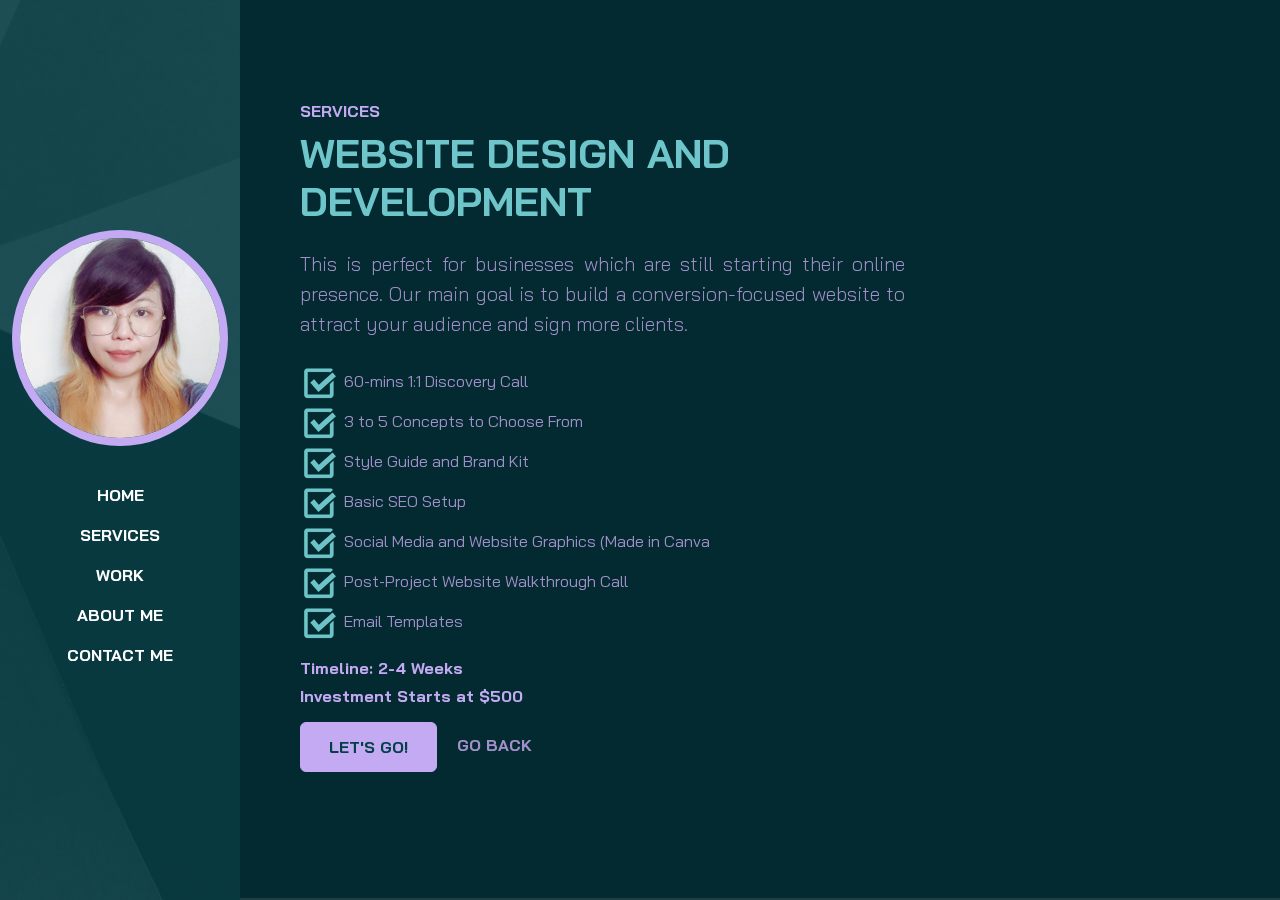
==== branding.html @ 6707ba59 "Branding and Web Design section" ====
<!DOCTYPE html>
<html lang="en">
<head>
    <meta charset="UTF-8">
    <meta http-equiv="X-UA-Compatible" content="IE=edge">
    <meta name="viewport" content="width=device-width, initial-scale=1.0">
    <title>Lianne - Full Stack Web Developer</title>
    <link rel="stylesheet" href="assets/css/bootstrap.min.css">
    <link rel="stylesheet" href="assets/css/aos.css">
    <link rel="stylesheet" href="assets/css/line-awesome.min.css">
    <link rel="stylesheet" href="assets/css/style.css">
</head>
<body data-bs-spy="scroll" data-bs-target=".navbar">
    
    <!-- NAVBAR -->
    <nav class="navbar navbar-expand-lg navbar-dark fixed-top">
        <div class="container flex-lg-column">
          <a class="navbar-brand mx-lg-auto mb-lg-4" href="#">
            <img src="assets/images/logo.png" alt="Official logo" Width="250px" height="150px" class="d-block d-lg-none">
            <img src="assets/images/lianne.png" class="d-none d-lg-block rounded-circle" alt="Lianne">
          </a>
          <button class="navbar-toggler" type="button" data-bs-toggle="collapse" data-bs-target="#navbarNav" aria-controls="navbarNav" aria-expanded="false" aria-label="Toggle navigation">
            <span class="navbar-toggler-icon"></span>
          </button>
          <div class="collapse navbar-collapse" id="navbarNav">
            <ul class="navbar-nav ms-auto flex-lg-column text-lg-center">
              <li class="nav-item">
                <a class="nav-link" href="index.html #home">Home</a>
                </li>
              <li class="nav-item">
                <a class="nav-link" href="index.html #services">Services</a>
                  </li>
              <li class="nav-item">
                <a class="nav-link" href="index.html #work">Work</a>
                    </li>
              <li class="nav-item">
                <a class="nav-link" href="index.html #about-me">About Me</a>
                    </li>
              <li class="nav-item">
                <a class="nav-link" href="index.html #contact-me">Contact Me</a>
                      </li>
            </ul>
          </div>
        </div>
      </nav>
    <!-- //NAVBAR -->

    <!-- CONTENT WRAPPER -->
    <div id="content-wrapper">

    <!-- BRANDING -->
    <section class="full-height px-lg-5">
        <div class="container">
          <div class="row pb-4" data-aos="fade-up">
            <div class="col-lg-8">
              <h6 class="text-brand">SERVICES</h6>
              <h1 class="mb-4">WEBSITE DESIGN AND DEVELOPMENT</h1>
              <p class="lead mt-2 mb-4 what-i-do" data-aos="fade-up" data-aos-delay="300">This is perfect for businesses which are still starting their online presence. Our main goal is to build a conversion-focused website to attract your audience and sign more clients.</p>
              <div data-aos="fade-up" data-aos-delay="600">
                  
                <div class="mb-3" data-aos="fade-up " data-aos-delay="600">
    
                <img src="assets/images/ul-icon.png" class="ul-icon">
                <span>60-mins 1:1 Discovery Call</span><br>
                <img src="assets/images/ul-icon.png" class="ul-icon">
                <span>3 to 5 Concepts to Choose From</span><br>
                <img src="assets/images/ul-icon.png" class="ul-icon">
                <span>Style Guide and Brand Kit</span><br>
                <img src="assets/images/ul-icon.png" class="ul-icon">
                <span>Basic SEO Setup</span><br>
                <img src="assets/images/ul-icon.png" class="ul-icon">
                <span>Social Media and Website Graphics (Made in Canva</span><br>
                <img src="assets/images/ul-icon.png" class="ul-icon">
                <span>Post-Project Website Walkthrough Call</span><br>
                <img src="assets/images/ul-icon.png" class="ul-icon">
                <span>Email Templates</span><br>
              </div>
    
              <div class="mb-3"><h6 class="text-brand">Timeline: 2-4 Weeks</h6>
                <h6 class="text-brand">Investment Starts at $500</h6>
                </div>
              
                <div data-aos="fade-up" data-aos-delay="600">
                  <a href="index.html #contact-me" class="btn btn-brand me-3">LET'S GO!</a>
                <a href="index.html #services" class="link-custom">GO BACK</a>
                  
    
                </div>
    
    
    
            </div>
            </div>
          </div>
        </div>
      </section>
        <!-- //BRANDING -->

    <!-- //CONTENT WRAPPER -->

    <script src="assets/js/bootstrap.bundle.min.js"></script>
    <script src="assets/js/aos.js"></script>
    <script src="assets/js/main.js"></script>
</body>
</html>
---- assets/css/line-awesome.min.css ----
.la,.lab,.lad,.lal,.lar,.las{-moz-osx-font-smoothing:grayscale;-webkit-font-smoothing:antialiased;display:inline-block;font-style:normal;font-variant:normal;text-rendering:auto;line-height:1}.la-lg{font-size:1.33333em;line-height:.75em;vertical-align:-.0667em}.la-xs{font-size:.75em}.la-sm{font-size:.875em}.la-1x{font-size:1em}.la-2x{font-size:2em}.la-3x{font-size:3em}.la-4x{font-size:4em}.la-5x{font-size:5em}.la-6x{font-size:6em}.la-7x{font-size:7em}.la-8x{font-size:8em}.la-9x{font-size:9em}.la-10x{font-size:10em}.la-fw{text-align:center;width:1.25em}.la-ul{list-style-type:none;margin-left:2.5em;padding-left:0}.la-ul>li{position:relative}.la-li{left:-2em;position:absolute;text-align:center;width:2em;line-height:inherit}.la-border{border:solid .08em #eee;border-radius:.1em;padding:.2em .25em .15em}.la-pull-left{float:left}.la-pull-right{float:right}.la.la-pull-left,.lab.la-pull-left,.lal.la-pull-left,.lar.la-pull-left,.las.la-pull-left{margin-right:.3em}.la.la-pull-right,.lab.la-pull-right,.lal.la-pull-right,.lar.la-pull-right,.las.la-pull-right{margin-left:.3em}.la-spin{-webkit-animation:la-spin 2s infinite linear;animation:la-spin 2s infinite linear}.la-pulse{-webkit-animation:la-spin 1s infinite steps(8);animation:la-spin 1s infinite steps(8)}@-webkit-keyframes la-spin{0%{-webkit-transform:rotate(0);transform:rotate(0)}100%{-webkit-transform:rotate(360deg);transform:rotate(360deg)}}@keyframes la-spin{0%{-webkit-transform:rotate(0);transform:rotate(0)}100%{-webkit-transform:rotate(360deg);transform:rotate(360deg)}}.la-rotate-90{-webkit-transform:rotate(90deg);transform:rotate(90deg)}.la-rotate-180{-webkit-transform:rotate(180deg);transform:rotate(180deg)}.la-rotate-270{-webkit-transform:rotate(270deg);transform:rotate(270deg)}.la-flip-horizontal{-webkit-transform:scale(-1,1);transform:scale(-1,1)}.la-flip-vertical{-webkit-transform:scale(1,-1);transform:scale(1,-1)}.la-flip-both,.la-flip-horizontal.la-flip-vertical{-webkit-transform:scale(-1,-1);transform:scale(-1,-1)}:root .la-flip-both,:root .la-flip-horizontal,:root .la-flip-vertical,:root .la-rotate-180,:root .la-rotate-270,:root .la-rotate-90{-webkit-filter:none;filter:none}.la-stack{display:inline-block;height:2em;line-height:2em;position:relative;vertical-align:middle;width:2.5em}.la-stack-1x,.la-stack-2x{left:0;position:absolute;text-align:center;width:100%}.la-stack-1x{line-height:inherit}.la-stack-2x{font-size:2em}.la-inverse{color:#fff}.la-500px:before{content:"\f26e"}.la-accessible-icon:before{content:"\f368"}.la-accusoft:before{content:"\f369"}.la-acquisitions-incorporated:before{content:"\f6af"}.la-ad:before{content:"\f641"}.la-address-book:before{content:"\f2b9"}.la-address-card:before{content:"\f2bb"}.la-adjust:before{content:"\f042"}.la-adn:before{content:"\f170"}.la-adobe:before{content:"\f778"}.la-adversal:before{content:"\f36a"}.la-affiliatetheme:before{content:"\f36b"}.la-air-freshener:before{content:"\f5d0"}.la-airbnb:before{content:"\f834"}.la-algolia:before{content:"\f36c"}.la-align-center:before{content:"\f037"}.la-align-justify:before{content:"\f039"}.la-align-left:before{content:"\f036"}.la-align-right:before{content:"\f038"}.la-alipay:before{content:"\f642"}.la-allergies:before{content:"\f461"}.la-amazon:before{content:"\f270"}.la-amazon-pay:before{content:"\f42c"}.la-ambulance:before{content:"\f0f9"}.la-american-sign-language-interpreting:before{content:"\f2a3"}.la-amilia:before{content:"\f36d"}.la-anchor:before{content:"\f13d"}.la-android:before{content:"\f17b"}.la-angellist:before{content:"\f209"}.la-angle-double-down:before{content:"\f103"}.la-angle-double-left:before{content:"\f100"}.la-angle-double-right:before{content:"\f101"}.la-angle-double-up:before{content:"\f102"}.la-angle-down:before{content:"\f107"}.la-angle-left:before{content:"\f104"}.la-angle-right:before{content:"\f105"}.la-angle-up:before{content:"\f106"}.la-angry:before{content:"\f556"}.la-angrycreative:before{content:"\f36e"}.la-angular:before{content:"\f420"}.la-ankh:before{content:"\f644"}.la-app-store:before{content:"\f36f"}.la-app-store-ios:before{content:"\f370"}.la-apper:before{content:"\f371"}.la-apple:before{content:"\f179"}.la-apple-alt:before{content:"\f5d1"}.la-apple-pay:before{content:"\f415"}.la-archive:before{content:"\f187"}.la-archway:before{content:"\f557"}.la-arrow-alt-circle-down:before{content:"\f358"}.la-arrow-alt-circle-left:before{content:"\f359"}.la-arrow-alt-circle-right:before{content:"\f35a"}.la-arrow-alt-circle-up:before{content:"\f35b"}.la-arrow-circle-down:before{content:"\f0ab"}.la-arrow-circle-left:before{content:"\f0a8"}.la-arrow-circle-right:before{content:"\f0a9"}.la-arrow-circle-up:before{content:"\f0aa"}.la-arrow-down:before{content:"\f063"}.la-arrow-left:before{content:"\f060"}.la-arrow-right:before{content:"\f061"}.la-arrow-up:before{content:"\f062"}.la-arrows-alt:before{content:"\f0b2"}.la-arrows-alt-h:before{content:"\f337"}.la-arrows-alt-v:before{content:"\f338"}.la-artstation:before{content:"\f77a"}.la-assistive-listening-systems:before{content:"\f2a2"}.la-asterisk:before{content:"\f069"}.la-asymmetrik:before{content:"\f372"}.la-at:before{content:"\f1fa"}.la-atlas:before{content:"\f558"}.la-atlassian:before{content:"\f77b"}.la-atom:before{content:"\f5d2"}.la-audible:before{content:"\f373"}.la-audio-description:before{content:"\f29e"}.la-autoprefixer:before{content:"\f41c"}.la-avianex:before{content:"\f374"}.la-aviato:before{content:"\f421"}.la-award:before{content:"\f559"}.la-aws:before{content:"\f375"}.la-baby:before{content:"\f77c"}.la-baby-carriage:before{content:"\f77d"}.la-backspace:before{content:"\f55a"}.la-backward:before{content:"\f04a"}.la-bacon:before{content:"\f7e5"}.la-balance-scale:before{content:"\f24e"}.la-balance-scale-left:before{content:"\f515"}.la-balance-scale-right:before{content:"\f516"}.la-ban:before{content:"\f05e"}.la-band-aid:before{content:"\f462"}.la-bandcamp:before{content:"\f2d5"}.la-barcode:before{content:"\f02a"}.la-bars:before{content:"\f0c9"}.la-baseball-ball:before{content:"\f433"}.la-basketball-ball:before{content:"\f434"}.la-bath:before{content:"\f2cd"}.la-battery-empty:before{content:"\f244"}.la-battery-full:before{content:"\f240"}.la-battery-half:before{content:"\f242"}.la-battery-quarter:before{content:"\f243"}.la-battery-three-quarters:before{content:"\f241"}.la-battle-net:before{content:"\f835"}.la-bed:before{content:"\f236"}.la-beer:before{content:"\f0fc"}.la-behance:before{content:"\f1b4"}.la-behance-square:before{content:"\f1b5"}.la-bell:before{content:"\f0f3"}.la-bell-slash:before{content:"\f1f6"}.la-bezier-curve:before{content:"\f55b"}.la-bible:before{content:"\f647"}.la-bicycle:before{content:"\f206"}.la-biking:before{content:"\f84a"}.la-bimobject:before{content:"\f378"}.la-binoculars:before{content:"\f1e5"}.la-biohazard:before{content:"\f780"}.la-birthday-cake:before{content:"\f1fd"}.la-bitbucket:before{content:"\f171"}.la-bitcoin:before{content:"\f379"}.la-bity:before{content:"\f37a"}.la-black-tie:before{content:"\f27e"}.la-blackberry:before{content:"\f37b"}.la-blender:before{content:"\f517"}.la-blender-phone:before{content:"\f6b6"}.la-blind:before{content:"\f29d"}.la-blog:before{content:"\f781"}.la-blogger:before{content:"\f37c"}.la-blogger-b:before{content:"\f37d"}.la-bluetooth:before{content:"\f293"}.la-bluetooth-b:before{content:"\f294"}.la-bold:before{content:"\f032"}.la-bolt:before{content:"\f0e7"}.la-bomb:before{content:"\f1e2"}.la-bone:before{content:"\f5d7"}.la-bong:before{content:"\f55c"}.la-book:before{content:"\f02d"}.la-book-dead:before{content:"\f6b7"}.la-book-medical:before{content:"\f7e6"}.la-book-open:before{content:"\f518"}.la-book-reader:before{content:"\f5da"}.la-bookmark:before{content:"\f02e"}.la-bootstrap:before{content:"\f836"}.la-border-all:before{content:"\f84c"}.la-border-none:before{content:"\f850"}.la-border-style:before{content:"\f853"}.la-bowling-ball:before{content:"\f436"}.la-box:before{content:"\f466"}.la-box-open:before{content:"\f49e"}.la-boxes:before{content:"\f468"}.la-braille:before{content:"\f2a1"}.la-brain:before{content:"\f5dc"}.la-bread-slice:before{content:"\f7ec"}.la-briefcase:before{content:"\f0b1"}.la-briefcase-medical:before{content:"\f469"}.la-broadcast-tower:before{content:"\f519"}.la-broom:before{content:"\f51a"}.la-brush:before{content:"\f55d"}.la-btc:before{content:"\f15a"}.la-buffer:before{content:"\f837"}.la-bug:before{content:"\f188"}.la-building:before{content:"\f1ad"}.la-bullhorn:before{content:"\f0a1"}.la-bullseye:before{content:"\f140"}.la-burn:before{content:"\f46a"}.la-buromobelexperte:before{content:"\f37f"}.la-bus:before{content:"\f207"}.la-bus-alt:before{content:"\f55e"}.la-business-time:before{content:"\f64a"}.la-buy-n-large:before{content:"\f8a6"}.la-buysellads:before{content:"\f20d"}.la-calculator:before{content:"\f1ec"}.la-calendar:before{content:"\f133"}.la-calendar-alt:before{content:"\f073"}.la-calendar-check:before{content:"\f274"}.la-calendar-day:before{content:"\f783"}.la-calendar-minus:before{content:"\f272"}.la-calendar-plus:before{content:"\f271"}.la-calendar-times:before{content:"\f273"}.la-calendar-week:before{content:"\f784"}.la-camera:before{content:"\f030"}.la-camera-retro:before{content:"\f083"}.la-campground:before{content:"\f6bb"}.la-canadian-maple-leaf:before{content:"\f785"}.la-candy-cane:before{content:"\f786"}.la-cannabis:before{content:"\f55f"}.la-capsules:before{content:"\f46b"}.la-car:before{content:"\f1b9"}.la-car-alt:before{content:"\f5de"}.la-car-battery:before{content:"\f5df"}.la-car-crash:before{content:"\f5e1"}.la-car-side:before{content:"\f5e4"}.la-caret-down:before{content:"\f0d7"}.la-caret-left:before{content:"\f0d9"}.la-caret-right:before{content:"\f0da"}.la-caret-square-down:before{content:"\f150"}.la-caret-square-left:before{content:"\f191"}.la-caret-square-right:before{content:"\f152"}.la-caret-square-up:before{content:"\f151"}.la-caret-up:before{content:"\f0d8"}.la-carrot:before{content:"\f787"}.la-cart-arrow-down:before{content:"\f218"}.la-cart-plus:before{content:"\f217"}.la-cash-register:before{content:"\f788"}.la-cat:before{content:"\f6be"}.la-cc-amazon-pay:before{content:"\f42d"}.la-cc-amex:before{content:"\f1f3"}.la-cc-apple-pay:before{content:"\f416"}.la-cc-diners-club:before{content:"\f24c"}.la-cc-discover:before{content:"\f1f2"}.la-cc-jcb:before{content:"\f24b"}.la-cc-mastercard:before{content:"\f1f1"}.la-cc-paypal:before{content:"\f1f4"}.la-cc-stripe:before{content:"\f1f5"}.la-cc-visa:before{content:"\f1f0"}.la-centercode:before{content:"\f380"}.la-centos:before{content:"\f789"}.la-certificate:before{content:"\f0a3"}.la-chair:before{content:"\f6c0"}.la-chalkboard:before{content:"\f51b"}.la-chalkboard-teacher:before{content:"\f51c"}.la-charging-station:before{content:"\f5e7"}.la-chart-area:before{content:"\f1fe"}.la-chart-bar:before{content:"\f080"}.la-chart-line:before{content:"\f201"}.la-chart-pie:before{content:"\f200"}.la-check:before{content:"\f00c"}.la-check-circle:before{content:"\f058"}.la-check-double:before{content:"\f560"}.la-check-square:before{content:"\f14a"}.la-cheese:before{content:"\f7ef"}.la-chess:before{content:"\f439"}.la-chess-bishop:before{content:"\f43a"}.la-chess-board:before{content:"\f43c"}.la-chess-king:before{content:"\f43f"}.la-chess-knight:before{content:"\f441"}.la-chess-pawn:before{content:"\f443"}.la-chess-queen:before{content:"\f445"}.la-chess-rook:before{content:"\f447"}.la-chevron-circle-down:before{content:"\f13a"}.la-chevron-circle-left:before{content:"\f137"}.la-chevron-circle-right:before{content:"\f138"}.la-chevron-circle-up:before{content:"\f139"}.la-chevron-down:before{content:"\f078"}.la-chevron-left:before{content:"\f053"}.la-chevron-right:before{content:"\f054"}.la-chevron-up:before{content:"\f077"}.la-child:before{content:"\f1ae"}.la-chrome:before{content:"\f268"}.la-chromecast:before{content:"\f838"}.la-church:before{content:"\f51d"}.la-circle:before{content:"\f111"}.la-circle-notch:before{content:"\f1ce"}.la-city:before{content:"\f64f"}.la-clinic-medical:before{content:"\f7f2"}.la-clipboard:before{content:"\f328"}.la-clipboard-check:before{content:"\f46c"}.la-clipboard-list:before{content:"\f46d"}.la-clock:before{content:"\f017"}.la-clone:before{content:"\f24d"}.la-closed-captioning:before{content:"\f20a"}.la-cloud:before{content:"\f0c2"}.la-cloud-download-alt:before{content:"\f381"}.la-cloud-meatball:before{content:"\f73b"}.la-cloud-moon:before{content:"\f6c3"}.la-cloud-moon-rain:before{content:"\f73c"}.la-cloud-rain:before{content:"\f73d"}.la-cloud-showers-heavy:before{content:"\f740"}.la-cloud-sun:before{content:"\f6c4"}.la-cloud-sun-rain:before{content:"\f743"}.la-cloud-upload-alt:before{content:"\f382"}.la-cloudscale:before{content:"\f383"}.la-cloudsmith:before{content:"\f384"}.la-cloudversify:before{content:"\f385"}.la-cocktail:before{content:"\f561"}.la-code:before{content:"\f121"}.la-code-branch:before{content:"\f126"}.la-codepen:before{content:"\f1cb"}.la-codiepie:before{content:"\f284"}.la-coffee:before{content:"\f0f4"}.la-cog:before{content:"\f013"}.la-cogs:before{content:"\f085"}.la-coins:before{content:"\f51e"}.la-columns:before{content:"\f0db"}.la-comment:before{content:"\f075"}.la-comment-alt:before{content:"\f27a"}.la-comment-dollar:before{content:"\f651"}.la-comment-dots:before{content:"\f4ad"}.la-comment-medical:before{content:"\f7f5"}.la-comment-slash:before{content:"\f4b3"}.la-comments:before{content:"\f086"}.la-comments-dollar:before{content:"\f653"}.la-compact-disc:before{content:"\f51f"}.la-compass:before{content:"\f14e"}.la-compress:before{content:"\f066"}.la-compress-arrows-alt:before{content:"\f78c"}.la-concierge-bell:before{content:"\f562"}.la-confluence:before{content:"\f78d"}.la-connectdevelop:before{content:"\f20e"}.la-contao:before{content:"\f26d"}.la-cookie:before{content:"\f563"}.la-cookie-bite:before{content:"\f564"}.la-copy:before{content:"\f0c5"}.la-copyright:before{content:"\f1f9"}.la-cotton-bureau:before{content:"\f89e"}.la-couch:before{content:"\f4b8"}.la-cpanel:before{content:"\f388"}.la-creative-commons:before{content:"\f25e"}.la-creative-commons-by:before{content:"\f4e7"}.la-creative-commons-nc:before{content:"\f4e8"}.la-creative-commons-nc-eu:before{content:"\f4e9"}.la-creative-commons-nc-jp:before{content:"\f4ea"}.la-creative-commons-nd:before{content:"\f4eb"}.la-creative-commons-pd:before{content:"\f4ec"}.la-creative-commons-pd-alt:before{content:"\f4ed"}.la-creative-commons-remix:before{content:"\f4ee"}.la-creative-commons-sa:before{content:"\f4ef"}.la-creative-commons-sampling:before{content:"\f4f0"}.la-creative-commons-sampling-plus:before{content:"\f4f1"}.la-creative-commons-share:before{content:"\f4f2"}.la-creative-commons-zero:before{content:"\f4f3"}.la-credit-card:before{content:"\f09d"}.la-critical-role:before{content:"\f6c9"}.la-crop:before{content:"\f125"}.la-crop-alt:before{content:"\f565"}.la-cross:before{content:"\f654"}.la-crosshairs:before{content:"\f05b"}.la-crow:before{content:"\f520"}.la-crown:before{content:"\f521"}.la-crutch:before{content:"\f7f7"}.la-css3:before{content:"\f13c"}.la-css3-alt:before{content:"\f38b"}.la-cube:before{content:"\f1b2"}.la-cubes:before{content:"\f1b3"}.la-cut:before{content:"\f0c4"}.la-cuttlefish:before{content:"\f38c"}.la-d-and-d:before{content:"\f38d"}.la-d-and-d-beyond:before{content:"\f6ca"}.la-dashcube:before{content:"\f210"}.la-database:before{content:"\f1c0"}.la-deaf:before{content:"\f2a4"}.la-delicious:before{content:"\f1a5"}.la-democrat:before{content:"\f747"}.la-deploydog:before{content:"\f38e"}.la-deskpro:before{content:"\f38f"}.la-desktop:before{content:"\f108"}.la-dev:before{content:"\f6cc"}.la-deviantart:before{content:"\f1bd"}.la-dharmachakra:before{content:"\f655"}.la-dhl:before{content:"\f790"}.la-diagnoses:before{content:"\f470"}.la-diaspora:before{content:"\f791"}.la-dice:before{content:"\f522"}.la-dice-d20:before{content:"\f6cf"}.la-dice-d6:before{content:"\f6d1"}.la-dice-five:before{content:"\f523"}.la-dice-four:before{content:"\f524"}.la-dice-one:before{content:"\f525"}.la-dice-six:before{content:"\f526"}.la-dice-three:before{content:"\f527"}.la-dice-two:before{content:"\f528"}.la-digg:before{content:"\f1a6"}.la-digital-ocean:before{content:"\f391"}.la-digital-tachograph:before{content:"\f566"}.la-directions:before{content:"\f5eb"}.la-discord:before{content:"\f392"}.la-discourse:before{content:"\f393"}.la-divide:before{content:"\f529"}.la-dizzy:before{content:"\f567"}.la-dna:before{content:"\f471"}.la-dochub:before{content:"\f394"}.la-docker:before{content:"\f395"}.la-dog:before{content:"\f6d3"}.la-dollar-sign:before{content:"\f155"}.la-dolly:before{content:"\f472"}.la-dolly-flatbed:before{content:"\f474"}.la-donate:before{content:"\f4b9"}.la-door-closed:before{content:"\f52a"}.la-door-open:before{content:"\f52b"}.la-dot-circle:before{content:"\f192"}.la-dove:before{content:"\f4ba"}.la-download:before{content:"\f019"}.la-draft2digital:before{content:"\f396"}.la-drafting-compass:before{content:"\f568"}.la-dragon:before{content:"\f6d5"}.la-draw-polygon:before{content:"\f5ee"}.la-dribbble:before{content:"\f17d"}.la-dribbble-square:before{content:"\f397"}.la-dropbox:before{content:"\f16b"}.la-drum:before{content:"\f569"}.la-drum-steelpan:before{content:"\f56a"}.la-drumstick-bite:before{content:"\f6d7"}.la-drupal:before{content:"\f1a9"}.la-dumbbell:before{content:"\f44b"}.la-dumpster:before{content:"\f793"}.la-dumpster-fire:before{content:"\f794"}.la-dungeon:before{content:"\f6d9"}.la-dyalog:before{content:"\f399"}.la-earlybirds:before{content:"\f39a"}.la-ebay:before{content:"\f4f4"}.la-edge:before{content:"\f282"}.la-edit:before{content:"\f044"}.la-egg:before{content:"\f7fb"}.la-eject:before{content:"\f052"}.la-elementor:before{content:"\f430"}.la-ellipsis-h:before{content:"\f141"}.la-ellipsis-v:before{content:"\f142"}.la-ello:before{content:"\f5f1"}.la-ember:before{content:"\f423"}.la-empire:before{content:"\f1d1"}.la-envelope:before{content:"\f0e0"}.la-envelope-open:before{content:"\f2b6"}.la-envelope-open-text:before{content:"\f658"}.la-envelope-square:before{content:"\f199"}.la-envira:before{content:"\f299"}.la-equals:before{content:"\f52c"}.la-eraser:before{content:"\f12d"}.la-erlang:before{content:"\f39d"}.la-ethereum:before{content:"\f42e"}.la-ethernet:before{content:"\f796"}.la-etsy:before{content:"\f2d7"}.la-euro-sign:before{content:"\f153"}.la-evernote:before{content:"\f839"}.la-exchange-alt:before{content:"\f362"}.la-exclamation:before{content:"\f12a"}.la-exclamation-circle:before{content:"\f06a"}.la-exclamation-triangle:before{content:"\f071"}.la-expand:before{content:"\f065"}.la-expand-arrows-alt:before{content:"\f31e"}.la-expeditedssl:before{content:"\f23e"}.la-external-link-alt:before{content:"\f35d"}.la-external-link-square-alt:before{content:"\f360"}.la-eye:before{content:"\f06e"}.la-eye-dropper:before{content:"\f1fb"}.la-eye-slash:before{content:"\f070"}.la-facebook:before{content:"\f09a"}.la-facebook-f:before{content:"\f39e"}.la-facebook-messenger:before{content:"\f39f"}.la-facebook-square:before{content:"\f082"}.la-fan:before{content:"\f863"}.la-fantasy-flight-games:before{content:"\f6dc"}.la-fast-backward:before{content:"\f049"}.la-fast-forward:before{content:"\f050"}.la-fax:before{content:"\f1ac"}.la-feather:before{content:"\f52d"}.la-feather-alt:before{content:"\f56b"}.la-fedex:before{content:"\f797"}.la-fedora:before{content:"\f798"}.la-female:before{content:"\f182"}.la-fighter-jet:before{content:"\f0fb"}.la-figma:before{content:"\f799"}.la-file:before{content:"\f15b"}.la-file-alt:before{content:"\f15c"}.la-file-archive:before{content:"\f1c6"}.la-file-audio:before{content:"\f1c7"}.la-file-code:before{content:"\f1c9"}.la-file-contract:before{content:"\f56c"}.la-file-csv:before{content:"\f6dd"}.la-file-download:before{content:"\f56d"}.la-file-excel:before{content:"\f1c3"}.la-file-export:before{content:"\f56e"}.la-file-image:before{content:"\f1c5"}.la-file-import:before{content:"\f56f"}.la-file-invoice:before{content:"\f570"}.la-file-invoice-dollar:before{content:"\f571"}.la-file-medical:before{content:"\f477"}.la-file-medical-alt:before{content:"\f478"}.la-file-pdf:before{content:"\f1c1"}.la-file-powerpoint:before{content:"\f1c4"}.la-file-prescription:before{content:"\f572"}.la-file-signature:before{content:"\f573"}.la-file-upload:before{content:"\f574"}.la-file-video:before{content:"\f1c8"}.la-file-word:before{content:"\f1c2"}.la-fill:before{content:"\f575"}.la-fill-drip:before{content:"\f576"}.la-film:before{content:"\f008"}.la-filter:before{content:"\f0b0"}.la-fingerprint:before{content:"\f577"}.la-fire:before{content:"\f06d"}.la-fire-alt:before{content:"\f7e4"}.la-fire-extinguisher:before{content:"\f134"}.la-firefox:before{content:"\f269"}.la-first-aid:before{content:"\f479"}.la-first-order:before{content:"\f2b0"}.la-first-order-alt:before{content:"\f50a"}.la-firstdraft:before{content:"\f3a1"}.la-fish:before{content:"\f578"}.la-fist-raised:before{content:"\f6de"}.la-flag:before{content:"\f024"}.la-flag-checkered:before{content:"\f11e"}.la-flag-usa:before{content:"\f74d"}.la-flask:before{content:"\f0c3"}.la-flickr:before{content:"\f16e"}.la-flipboard:before{content:"\f44d"}.la-flushed:before{content:"\f579"}.la-fly:before{content:"\f417"}.la-folder:before{content:"\f07b"}.la-folder-minus:before{content:"\f65d"}.la-folder-open:before{content:"\f07c"}.la-folder-plus:before{content:"\f65e"}.la-font:before{content:"\f031"}.la-font-awesome:before{content:"\f2b4"}.la-font-awesome-alt:before{content:"\f35c"}.la-font-awesome-flag:before{content:"\f425"}.la-font-awesome-logo-full:before{content:"\f4e6"}.la-fonticons:before{content:"\f280"}.la-fonticons-fi:before{content:"\f3a2"}.la-football-ball:before{content:"\f44e"}.la-fort-awesome:before{content:"\f286"}.la-fort-awesome-alt:before{content:"\f3a3"}.la-forumbee:before{content:"\f211"}.la-forward:before{content:"\f04e"}.la-foursquare:before{content:"\f180"}.la-free-code-camp:before{content:"\f2c5"}.la-freebsd:before{content:"\f3a4"}.la-frog:before{content:"\f52e"}.la-frown:before{content:"\f119"}.la-frown-open:before{content:"\f57a"}.la-fulcrum:before{content:"\f50b"}.la-funnel-dollar:before{content:"\f662"}.la-futbol:before{content:"\f1e3"}.la-galactic-republic:before{content:"\f50c"}.la-galactic-senate:before{content:"\f50d"}.la-gamepad:before{content:"\f11b"}.la-gas-pump:before{content:"\f52f"}.la-gavel:before{content:"\f0e3"}.la-gem:before{content:"\f3a5"}.la-genderless:before{content:"\f22d"}.la-get-pocket:before{content:"\f265"}.la-gg:before{content:"\f260"}.la-gg-circle:before{content:"\f261"}.la-ghost:before{content:"\f6e2"}.la-gift:before{content:"\f06b"}.la-gifts:before{content:"\f79c"}.la-git:before{content:"\f1d3"}.la-git-alt:before{content:"\f841"}.la-git-square:before{content:"\f1d2"}.la-github:before{content:"\f09b"}.la-github-alt:before{content:"\f113"}.la-github-square:before{content:"\f092"}.la-gitkraken:before{content:"\f3a6"}.la-gitlab:before{content:"\f296"}.la-gitter:before{content:"\f426"}.la-glass-cheers:before{content:"\f79f"}.la-glass-martini:before{content:"\f000"}.la-glass-martini-alt:before{content:"\f57b"}.la-glass-whiskey:before{content:"\f7a0"}.la-glasses:before{content:"\f530"}.la-glide:before{content:"\f2a5"}.la-glide-g:before{content:"\f2a6"}.la-globe:before{content:"\f0ac"}.la-globe-africa:before{content:"\f57c"}.la-globe-americas:before{content:"\f57d"}.la-globe-asia:before{content:"\f57e"}.la-globe-europe:before{content:"\f7a2"}.la-gofore:before{content:"\f3a7"}.la-golf-ball:before{content:"\f450"}.la-goodreads:before{content:"\f3a8"}.la-goodreads-g:before{content:"\f3a9"}.la-google:before{content:"\f1a0"}.la-google-drive:before{content:"\f3aa"}.la-google-play:before{content:"\f3ab"}.la-google-plus:before{content:"\f2b3"}.la-google-plus-g:before{content:"\f0d5"}.la-google-plus-square:before{content:"\f0d4"}.la-google-wallet:before{content:"\f1ee"}.la-gopuram:before{content:"\f664"}.la-graduation-cap:before{content:"\f19d"}.la-gratipay:before{content:"\f184"}.la-grav:before{content:"\f2d6"}.la-greater-than:before{content:"\f531"}.la-greater-than-equal:before{content:"\f532"}.la-grimace:before{content:"\f57f"}.la-grin:before{content:"\f580"}.la-grin-alt:before{content:"\f581"}.la-grin-beam:before{content:"\f582"}.la-grin-beam-sweat:before{content:"\f583"}.la-grin-hearts:before{content:"\f584"}.la-grin-squint:before{content:"\f585"}.la-grin-squint-tears:before{content:"\f586"}.la-grin-stars:before{content:"\f587"}.la-grin-tears:before{content:"\f588"}.la-grin-tongue:before{content:"\f589"}.la-grin-tongue-squint:before{content:"\f58a"}.la-grin-tongue-wink:before{content:"\f58b"}.la-grin-wink:before{content:"\f58c"}.la-grip-horizontal:before{content:"\f58d"}.la-grip-lines:before{content:"\f7a4"}.la-grip-lines-vertical:before{content:"\f7a5"}.la-grip-vertical:before{content:"\f58e"}.la-gripfire:before{content:"\f3ac"}.la-grunt:before{content:"\f3ad"}.la-guitar:before{content:"\f7a6"}.la-gulp:before{content:"\f3ae"}.la-h-square:before{content:"\f0fd"}.la-hacker-news:before{content:"\f1d4"}.la-hacker-news-square:before{content:"\f3af"}.la-hackerrank:before{content:"\f5f7"}.la-hamburger:before{content:"\f805"}.la-hammer:before{content:"\f6e3"}.la-hamsa:before{content:"\f665"}.la-hand-holding:before{content:"\f4bd"}.la-hand-holding-heart:before{content:"\f4be"}.la-hand-holding-usd:before{content:"\f4c0"}.la-hand-lizard:before{content:"\f258"}.la-hand-middle-finger:before{content:"\f806"}.la-hand-paper:before{content:"\f256"}.la-hand-peace:before{content:"\f25b"}.la-hand-point-down:before{content:"\f0a7"}.la-hand-point-left:before{content:"\f0a5"}.la-hand-point-right:before{content:"\f0a4"}.la-hand-point-up:before{content:"\f0a6"}.la-hand-pointer:before{content:"\f25a"}.la-hand-rock:before{content:"\f255"}.la-hand-scissors:before{content:"\f257"}.la-hand-spock:before{content:"\f259"}.la-hands:before{content:"\f4c2"}.la-hands-helping:before{content:"\f4c4"}.la-handshake:before{content:"\f2b5"}.la-hanukiah:before{content:"\f6e6"}.la-hard-hat:before{content:"\f807"}.la-hashtag:before{content:"\f292"}.la-hat-cowboy:before{content:"\f8c0"}.la-hat-cowboy-side:before{content:"\f8c1"}.la-hat-wizard:before{content:"\f6e8"}.la-haykal:before{content:"\f666"}.la-hdd:before{content:"\f0a0"}.la-heading:before{content:"\f1dc"}.la-headphones:before{content:"\f025"}.la-headphones-alt:before{content:"\f58f"}.la-headset:before{content:"\f590"}.la-heart:before{content:"\f004"}.la-heart-broken:before{content:"\f7a9"}.la-heartbeat:before{content:"\f21e"}.la-helicopter:before{content:"\f533"}.la-highlighter:before{content:"\f591"}.la-hiking:before{content:"\f6ec"}.la-hippo:before{content:"\f6ed"}.la-hips:before{content:"\f452"}.la-hire-a-helper:before{content:"\f3b0"}.la-history:before{content:"\f1da"}.la-hockey-puck:before{content:"\f453"}.la-holly-berry:before{content:"\f7aa"}.la-home:before{content:"\f015"}.la-hooli:before{content:"\f427"}.la-hornbill:before{content:"\f592"}.la-horse:before{content:"\f6f0"}.la-horse-head:before{content:"\f7ab"}.la-hospital:before{content:"\f0f8"}.la-hospital-alt:before{content:"\f47d"}.la-hospital-symbol:before{content:"\f47e"}.la-hot-tub:before{content:"\f593"}.la-hotdog:before{content:"\f80f"}.la-hotel:before{content:"\f594"}.la-hotjar:before{content:"\f3b1"}.la-hourglass:before{content:"\f254"}.la-hourglass-end:before{content:"\f253"}.la-hourglass-half:before{content:"\f252"}.la-hourglass-start:before{content:"\f251"}.la-house-damage:before{content:"\f6f1"}.la-houzz:before{content:"\f27c"}.la-hryvnia:before{content:"\f6f2"}.la-html5:before{content:"\f13b"}.la-hubspot:before{content:"\f3b2"}.la-i-cursor:before{content:"\f246"}.la-ice-cream:before{content:"\f810"}.la-icicles:before{content:"\f7ad"}.la-icons:before{content:"\f86d"}.la-id-badge:before{content:"\f2c1"}.la-id-card:before{content:"\f2c2"}.la-id-card-alt:before{content:"\f47f"}.la-igloo:before{content:"\f7ae"}.la-image:before{content:"\f03e"}.la-images:before{content:"\f302"}.la-imdb:before{content:"\f2d8"}.la-inbox:before{content:"\f01c"}.la-indent:before{content:"\f03c"}.la-industry:before{content:"\f275"}.la-infinity:before{content:"\f534"}.la-info:before{content:"\f129"}.la-info-circle:before{content:"\f05a"}.la-instagram:before{content:"\f16d"}.la-intercom:before{content:"\f7af"}.la-internet-explorer:before{content:"\f26b"}.la-invision:before{content:"\f7b0"}.la-ioxhost:before{content:"\f208"}.la-italic:before{content:"\f033"}.la-itch-io:before{content:"\f83a"}.la-itunes:before{content:"\f3b4"}.la-itunes-note:before{content:"\f3b5"}.la-java:before{content:"\f4e4"}.la-jedi:before{content:"\f669"}.la-jedi-order:before{content:"\f50e"}.la-jenkins:before{content:"\f3b6"}.la-jira:before{content:"\f7b1"}.la-joget:before{content:"\f3b7"}.la-joint:before{content:"\f595"}.la-joomla:before{content:"\f1aa"}.la-journal-whills:before{content:"\f66a"}.la-js:before{content:"\f3b8"}.la-js-square:before{content:"\f3b9"}.la-jsfiddle:before{content:"\f1cc"}.la-kaaba:before{content:"\f66b"}.la-kaggle:before{content:"\f5fa"}.la-key:before{content:"\f084"}.la-keybase:before{content:"\f4f5"}.la-keyboard:before{content:"\f11c"}.la-keycdn:before{content:"\f3ba"}.la-khanda:before{content:"\f66d"}.la-kickstarter:before{content:"\f3bb"}.la-kickstarter-k:before{content:"\f3bc"}.la-kiss:before{content:"\f596"}.la-kiss-beam:before{content:"\f597"}.la-kiss-wink-heart:before{content:"\f598"}.la-kiwi-bird:before{content:"\f535"}.la-korvue:before{content:"\f42f"}.la-landmark:before{content:"\f66f"}.la-language:before{content:"\f1ab"}.la-laptop:before{content:"\f109"}.la-laptop-code:before{content:"\f5fc"}.la-laptop-medical:before{content:"\f812"}.la-laravel:before{content:"\f3bd"}.la-lastfm:before{content:"\f202"}.la-lastfm-square:before{content:"\f203"}.la-laugh:before{content:"\f599"}.la-laugh-beam:before{content:"\f59a"}.la-laugh-squint:before{content:"\f59b"}.la-laugh-wink:before{content:"\f59c"}.la-layer-group:before{content:"\f5fd"}.la-leaf:before{content:"\f06c"}.la-leanpub:before{content:"\f212"}.la-lemon:before{content:"\f094"}.la-less:before{content:"\f41d"}.la-less-than:before{content:"\f536"}.la-less-than-equal:before{content:"\f537"}.la-level-down-alt:before{content:"\f3be"}.la-level-up-alt:before{content:"\f3bf"}.la-life-ring:before{content:"\f1cd"}.la-lightbulb:before{content:"\f0eb"}.la-line:before{content:"\f3c0"}.la-link:before{content:"\f0c1"}.la-linkedin:before{content:"\f08c"}.la-linkedin-in:before{content:"\f0e1"}.la-linode:before{content:"\f2b8"}.la-linux:before{content:"\f17c"}.la-lira-sign:before{content:"\f195"}.la-list:before{content:"\f03a"}.la-list-alt:before{content:"\f022"}.la-list-ol:before{content:"\f0cb"}.la-list-ul:before{content:"\f0ca"}.la-location-arrow:before{content:"\f124"}.la-lock:before{content:"\f023"}.la-lock-open:before{content:"\f3c1"}.la-long-arrow-alt-down:before{content:"\f309"}.la-long-arrow-alt-left:before{content:"\f30a"}.la-long-arrow-alt-right:before{content:"\f30b"}.la-long-arrow-alt-up:before{content:"\f30c"}.la-low-vision:before{content:"\f2a8"}.la-luggage-cart:before{content:"\f59d"}.la-lyft:before{content:"\f3c3"}.la-magento:before{content:"\f3c4"}.la-magic:before{content:"\f0d0"}.la-magnet:before{content:"\f076"}.la-mail-bulk:before{content:"\f674"}.la-mailchimp:before{content:"\f59e"}.la-male:before{content:"\f183"}.la-mandalorian:before{content:"\f50f"}.la-map:before{content:"\f279"}.la-map-marked:before{content:"\f59f"}.la-map-marked-alt:before{content:"\f5a0"}.la-map-marker:before{content:"\f041"}.la-map-marker-alt:before{content:"\f3c5"}.la-map-pin:before{content:"\f276"}.la-map-signs:before{content:"\f277"}.la-markdown:before{content:"\f60f"}.la-marker:before{content:"\f5a1"}.la-mars:before{content:"\f222"}.la-mars-double:before{content:"\f227"}.la-mars-stroke:before{content:"\f229"}.la-mars-stroke-h:before{content:"\f22b"}.la-mars-stroke-v:before{content:"\f22a"}.la-mask:before{content:"\f6fa"}.la-mastodon:before{content:"\f4f6"}.la-maxcdn:before{content:"\f136"}.la-mdb:before{content:"\f8ca"}.la-medal:before{content:"\f5a2"}.la-medapps:before{content:"\f3c6"}.la-medium:before{content:"\f23a"}.la-medium-m:before{content:"\f3c7"}.la-medkit:before{content:"\f0fa"}.la-medrt:before{content:"\f3c8"}.la-meetup:before{content:"\f2e0"}.la-megaport:before{content:"\f5a3"}.la-meh:before{content:"\f11a"}.la-meh-blank:before{content:"\f5a4"}.la-meh-rolling-eyes:before{content:"\f5a5"}.la-memory:before{content:"\f538"}.la-mendeley:before{content:"\f7b3"}.la-menorah:before{content:"\f676"}.la-mercury:before{content:"\f223"}.la-meteor:before{content:"\f753"}.la-microchip:before{content:"\f2db"}.la-microphone:before{content:"\f130"}.la-microphone-alt:before{content:"\f3c9"}.la-microphone-alt-slash:before{content:"\f539"}.la-microphone-slash:before{content:"\f131"}.la-microscope:before{content:"\f610"}.la-microsoft:before{content:"\f3ca"}.la-minus:before{content:"\f068"}.la-minus-circle:before{content:"\f056"}.la-minus-square:before{content:"\f146"}.la-mitten:before{content:"\f7b5"}.la-mix:before{content:"\f3cb"}.la-mixcloud:before{content:"\f289"}.la-mizuni:before{content:"\f3cc"}.la-mobile:before{content:"\f10b"}.la-mobile-alt:before{content:"\f3cd"}.la-modx:before{content:"\f285"}.la-monero:before{content:"\f3d0"}.la-money-bill:before{content:"\f0d6"}.la-money-bill-alt:before{content:"\f3d1"}.la-money-bill-wave:before{content:"\f53a"}.la-money-bill-wave-alt:before{content:"\f53b"}.la-money-check:before{content:"\f53c"}.la-money-check-alt:before{content:"\f53d"}.la-monument:before{content:"\f5a6"}.la-moon:before{content:"\f186"}.la-mortar-pestle:before{content:"\f5a7"}.la-mosque:before{content:"\f678"}.la-motorcycle:before{content:"\f21c"}.la-mountain:before{content:"\f6fc"}.la-mouse:before{content:"\f8cc"}.la-mouse-pointer:before{content:"\f245"}.la-mug-hot:before{content:"\f7b6"}.la-music:before{content:"\f001"}.la-napster:before{content:"\f3d2"}.la-neos:before{content:"\f612"}.la-network-wired:before{content:"\f6ff"}.la-neuter:before{content:"\f22c"}.la-newspaper:before{content:"\f1ea"}.la-nimblr:before{content:"\f5a8"}.la-node:before{content:"\f419"}.la-node-js:before{content:"\f3d3"}.la-not-equal:before{content:"\f53e"}.la-notes-medical:before{content:"\f481"}.la-npm:before{content:"\f3d4"}.la-ns8:before{content:"\f3d5"}.la-nutritionix:before{content:"\f3d6"}.la-object-group:before{content:"\f247"}.la-object-ungroup:before{content:"\f248"}.la-odnoklassniki:before{content:"\f263"}.la-odnoklassniki-square:before{content:"\f264"}.la-oil-can:before{content:"\f613"}.la-old-republic:before{content:"\f510"}.la-om:before{content:"\f679"}.la-opencart:before{content:"\f23d"}.la-openid:before{content:"\f19b"}.la-opera:before{content:"\f26a"}.la-optin-monster:before{content:"\f23c"}.la-orcid:before{content:"\f8d2"}.la-osi:before{content:"\f41a"}.la-otter:before{content:"\f700"}.la-outdent:before{content:"\f03b"}.la-page4:before{content:"\f3d7"}.la-pagelines:before{content:"\f18c"}.la-pager:before{content:"\f815"}.la-paint-brush:before{content:"\f1fc"}.la-paint-roller:before{content:"\f5aa"}.la-palette:before{content:"\f53f"}.la-palfed:before{content:"\f3d8"}.la-pallet:before{content:"\f482"}.la-paper-plane:before{content:"\f1d8"}.la-paperclip:before{content:"\f0c6"}.la-parachute-box:before{content:"\f4cd"}.la-paragraph:before{content:"\f1dd"}.la-parking:before{content:"\f540"}.la-passport:before{content:"\f5ab"}.la-pastafarianism:before{content:"\f67b"}.la-paste:before{content:"\f0ea"}.la-patreon:before{content:"\f3d9"}.la-pause:before{content:"\f04c"}.la-pause-circle:before{content:"\f28b"}.la-paw:before{content:"\f1b0"}.la-paypal:before{content:"\f1ed"}.la-peace:before{content:"\f67c"}.la-pen:before{content:"\f304"}.la-pen-alt:before{content:"\f305"}.la-pen-fancy:before{content:"\f5ac"}.la-pen-nib:before{content:"\f5ad"}.la-pen-square:before{content:"\f14b"}.la-pencil-alt:before{content:"\f303"}.la-pencil-ruler:before{content:"\f5ae"}.la-penny-arcade:before{content:"\f704"}.la-people-carry:before{content:"\f4ce"}.la-pepper-hot:before{content:"\f816"}.la-percent:before{content:"\f295"}.la-percentage:before{content:"\f541"}.la-periscope:before{content:"\f3da"}.la-person-booth:before{content:"\f756"}.la-phabricator:before{content:"\f3db"}.la-phoenix-framework:before{content:"\f3dc"}.la-phoenix-squadron:before{content:"\f511"}.la-phone:before{content:"\f095"}.la-phone-alt:before{content:"\f879"}.la-phone-slash:before{content:"\f3dd"}.la-phone-square:before{content:"\f098"}.la-phone-square-alt:before{content:"\f87b"}.la-phone-volume:before{content:"\f2a0"}.la-photo-video:before{content:"\f87c"}.la-php:before{content:"\f457"}.la-pied-piper:before{content:"\f2ae"}.la-pied-piper-alt:before{content:"\f1a8"}.la-pied-piper-hat:before{content:"\f4e5"}.la-pied-piper-pp:before{content:"\f1a7"}.la-piggy-bank:before{content:"\f4d3"}.la-pills:before{content:"\f484"}.la-pinterest:before{content:"\f0d2"}.la-pinterest-p:before{content:"\f231"}.la-pinterest-square:before{content:"\f0d3"}.la-pizza-slice:before{content:"\f818"}.la-place-of-worship:before{content:"\f67f"}.la-plane:before{content:"\f072"}.la-plane-arrival:before{content:"\f5af"}.la-plane-departure:before{content:"\f5b0"}.la-play:before{content:"\f04b"}.la-play-circle:before{content:"\f144"}.la-playstation:before{content:"\f3df"}.la-plug:before{content:"\f1e6"}.la-plus:before{content:"\f067"}.la-plus-circle:before{content:"\f055"}.la-plus-square:before{content:"\f0fe"}.la-podcast:before{content:"\f2ce"}.la-poll:before{content:"\f681"}.la-poll-h:before{content:"\f682"}.la-poo:before{content:"\f2fe"}.la-poo-storm:before{content:"\f75a"}.la-poop:before{content:"\f619"}.la-portrait:before{content:"\f3e0"}.la-pound-sign:before{content:"\f154"}.la-power-off:before{content:"\f011"}.la-pray:before{content:"\f683"}.la-praying-hands:before{content:"\f684"}.la-prescription:before{content:"\f5b1"}.la-prescription-bottle:before{content:"\f485"}.la-prescription-bottle-alt:before{content:"\f486"}.la-print:before{content:"\f02f"}.la-procedures:before{content:"\f487"}.la-product-hunt:before{content:"\f288"}.la-project-diagram:before{content:"\f542"}.la-pushed:before{content:"\f3e1"}.la-puzzle-piece:before{content:"\f12e"}.la-python:before{content:"\f3e2"}.la-qq:before{content:"\f1d6"}.la-qrcode:before{content:"\f029"}.la-question:before{content:"\f128"}.la-question-circle:before{content:"\f059"}.la-quidditch:before{content:"\f458"}.la-quinscape:before{content:"\f459"}.la-quora:before{content:"\f2c4"}.la-quote-left:before{content:"\f10d"}.la-quote-right:before{content:"\f10e"}.la-quran:before{content:"\f687"}.la-r-project:before{content:"\f4f7"}.la-radiation:before{content:"\f7b9"}.la-radiation-alt:before{content:"\f7ba"}.la-rainbow:before{content:"\f75b"}.la-random:before{content:"\f074"}.la-raspberry-pi:before{content:"\f7bb"}.la-ravelry:before{content:"\f2d9"}.la-react:before{content:"\f41b"}.la-reacteurope:before{content:"\f75d"}.la-readme:before{content:"\f4d5"}.la-rebel:before{content:"\f1d0"}.la-receipt:before{content:"\f543"}.la-record-vinyl:before{content:"\f8d9"}.la-recycle:before{content:"\f1b8"}.la-red-river:before{content:"\f3e3"}.la-reddit:before{content:"\f1a1"}.la-reddit-alien:before{content:"\f281"}.la-reddit-square:before{content:"\f1a2"}.la-redhat:before{content:"\f7bc"}.la-redo:before{content:"\f01e"}.la-redo-alt:before{content:"\f2f9"}.la-registered:before{content:"\f25d"}.la-remove-format:before{content:"\f87d"}.la-renren:before{content:"\f18b"}.la-reply:before{content:"\f3e5"}.la-reply-all:before{content:"\f122"}.la-replyd:before{content:"\f3e6"}.la-republican:before{content:"\f75e"}.la-researchgate:before{content:"\f4f8"}.la-resolving:before{content:"\f3e7"}.la-restroom:before{content:"\f7bd"}.la-retweet:before{content:"\f079"}.la-rev:before{content:"\f5b2"}.la-ribbon:before{content:"\f4d6"}.la-ring:before{content:"\f70b"}.la-road:before{content:"\f018"}.la-robot:before{content:"\f544"}.la-rocket:before{content:"\f135"}.la-rocketchat:before{content:"\f3e8"}.la-rockrms:before{content:"\f3e9"}.la-route:before{content:"\f4d7"}.la-rss:before{content:"\f09e"}.la-rss-square:before{content:"\f143"}.la-ruble-sign:before{content:"\f158"}.la-ruler:before{content:"\f545"}.la-ruler-combined:before{content:"\f546"}.la-ruler-horizontal:before{content:"\f547"}.la-ruler-vertical:before{content:"\f548"}.la-running:before{content:"\f70c"}.la-rupee-sign:before{content:"\f156"}.la-sad-cry:before{content:"\f5b3"}.la-sad-tear:before{content:"\f5b4"}.la-safari:before{content:"\f267"}.la-salesforce:before{content:"\f83b"}.la-sass:before{content:"\f41e"}.la-satellite:before{content:"\f7bf"}.la-satellite-dish:before{content:"\f7c0"}.la-save:before{content:"\f0c7"}.la-schlix:before{content:"\f3ea"}.la-school:before{content:"\f549"}.la-screwdriver:before{content:"\f54a"}.la-scribd:before{content:"\f28a"}.la-scroll:before{content:"\f70e"}.la-sd-card:before{content:"\f7c2"}.la-search:before{content:"\f002"}.la-search-dollar:before{content:"\f688"}.la-search-location:before{content:"\f689"}.la-search-minus:before{content:"\f010"}.la-search-plus:before{content:"\f00e"}.la-searchengin:before{content:"\f3eb"}.la-seedling:before{content:"\f4d8"}.la-sellcast:before{content:"\f2da"}.la-sellsy:before{content:"\f213"}.la-server:before{content:"\f233"}.la-servicestack:before{content:"\f3ec"}.la-shapes:before{content:"\f61f"}.la-share:before{content:"\f064"}.la-share-alt:before{content:"\f1e0"}.la-share-alt-square:before{content:"\f1e1"}.la-share-square:before{content:"\f14d"}.la-shekel-sign:before{content:"\f20b"}.la-shield-alt:before{content:"\f3ed"}.la-ship:before{content:"\f21a"}.la-shipping-fast:before{content:"\f48b"}.la-shirtsinbulk:before{content:"\f214"}.la-shoe-prints:before{content:"\f54b"}.la-shopping-bag:before{content:"\f290"}.la-shopping-basket:before{content:"\f291"}.la-shopping-cart:before{content:"\f07a"}.la-shopware:before{content:"\f5b5"}.la-shower:before{content:"\f2cc"}.la-shuttle-van:before{content:"\f5b6"}.la-sign:before{content:"\f4d9"}.la-sign-in-alt:before{content:"\f2f6"}.la-sign-language:before{content:"\f2a7"}.la-sign-out-alt:before{content:"\f2f5"}.la-signal:before{content:"\f012"}.la-signature:before{content:"\f5b7"}.la-sim-card:before{content:"\f7c4"}.la-simplybuilt:before{content:"\f215"}.la-sistrix:before{content:"\f3ee"}.la-sitemap:before{content:"\f0e8"}.la-sith:before{content:"\f512"}.la-skating:before{content:"\f7c5"}.la-sketch:before{content:"\f7c6"}.la-skiing:before{content:"\f7c9"}.la-skiing-nordic:before{content:"\f7ca"}.la-skull:before{content:"\f54c"}.la-skull-crossbones:before{content:"\f714"}.la-skyatlas:before{content:"\f216"}.la-skype:before{content:"\f17e"}.la-slack:before{content:"\f198"}.la-slack-hash:before{content:"\f3ef"}.la-slash:before{content:"\f715"}.la-sleigh:before{content:"\f7cc"}.la-sliders-h:before{content:"\f1de"}.la-slideshare:before{content:"\f1e7"}.la-smile:before{content:"\f118"}.la-smile-beam:before{content:"\f5b8"}.la-smile-wink:before{content:"\f4da"}.la-smog:before{content:"\f75f"}.la-smoking:before{content:"\f48d"}.la-smoking-ban:before{content:"\f54d"}.la-sms:before{content:"\f7cd"}.la-snapchat:before{content:"\f2ab"}.la-snapchat-ghost:before{content:"\f2ac"}.la-snapchat-square:before{content:"\f2ad"}.la-snowboarding:before{content:"\f7ce"}.la-snowflake:before{content:"\f2dc"}.la-snowman:before{content:"\f7d0"}.la-snowplow:before{content:"\f7d2"}.la-socks:before{content:"\f696"}.la-solar-panel:before{content:"\f5ba"}.la-sort:before{content:"\f0dc"}.la-sort-alpha-down:before{content:"\f15d"}.la-sort-alpha-down-alt:before{content:"\f881"}.la-sort-alpha-up:before{content:"\f15e"}.la-sort-alpha-up-alt:before{content:"\f882"}.la-sort-amount-down:before{content:"\f160"}.la-sort-amount-down-alt:before{content:"\f884"}.la-sort-amount-up:before{content:"\f161"}.la-sort-amount-up-alt:before{content:"\f885"}.la-sort-down:before{content:"\f0dd"}.la-sort-numeric-down:before{content:"\f162"}.la-sort-numeric-down-alt:before{content:"\f886"}.la-sort-numeric-up:before{content:"\f163"}.la-sort-numeric-up-alt:before{content:"\f887"}.la-sort-up:before{content:"\f0de"}.la-soundcloud:before{content:"\f1be"}.la-sourcetree:before{content:"\f7d3"}.la-spa:before{content:"\f5bb"}.la-space-shuttle:before{content:"\f197"}.la-speakap:before{content:"\f3f3"}.la-speaker-deck:before{content:"\f83c"}.la-spell-check:before{content:"\f891"}.la-spider:before{content:"\f717"}.la-spinner:before{content:"\f110"}.la-splotch:before{content:"\f5bc"}.la-spotify:before{content:"\f1bc"}.la-spray-can:before{content:"\f5bd"}.la-square:before{content:"\f0c8"}.la-square-full:before{content:"\f45c"}.la-square-root-alt:before{content:"\f698"}.la-squarespace:before{content:"\f5be"}.la-stack-exchange:before{content:"\f18d"}.la-stack-overflow:before{content:"\f16c"}.la-stackpath:before{content:"\f842"}.la-stamp:before{content:"\f5bf"}.la-star:before{content:"\f005"}.la-star-and-crescent:before{content:"\f699"}.la-star-half:before{content:"\f089"}.la-star-half-alt:before{content:"\f5c0"}.la-star-of-david:before{content:"\f69a"}.la-star-of-life:before{content:"\f621"}.la-staylinked:before{content:"\f3f5"}.la-steam:before{content:"\f1b6"}.la-steam-square:before{content:"\f1b7"}.la-steam-symbol:before{content:"\f3f6"}.la-step-backward:before{content:"\f048"}.la-step-forward:before{content:"\f051"}.la-stethoscope:before{content:"\f0f1"}.la-sticker-mule:before{content:"\f3f7"}.la-sticky-note:before{content:"\f249"}.la-stop:before{content:"\f04d"}.la-stop-circle:before{content:"\f28d"}.la-stopwatch:before{content:"\f2f2"}.la-store:before{content:"\f54e"}.la-store-alt:before{content:"\f54f"}.la-strava:before{content:"\f428"}.la-stream:before{content:"\f550"}.la-street-view:before{content:"\f21d"}.la-strikethrough:before{content:"\f0cc"}.la-stripe:before{content:"\f429"}.la-stripe-s:before{content:"\f42a"}.la-stroopwafel:before{content:"\f551"}.la-studiovinari:before{content:"\f3f8"}.la-stumbleupon:before{content:"\f1a4"}.la-stumbleupon-circle:before{content:"\f1a3"}.la-subscript:before{content:"\f12c"}.la-subway:before{content:"\f239"}.la-suitcase:before{content:"\f0f2"}.la-suitcase-rolling:before{content:"\f5c1"}.la-sun:before{content:"\f185"}.la-superpowers:before{content:"\f2dd"}.la-superscript:before{content:"\f12b"}.la-supple:before{content:"\f3f9"}.la-surprise:before{content:"\f5c2"}.la-suse:before{content:"\f7d6"}.la-swatchbook:before{content:"\f5c3"}.la-swift:before{content:"\f8e1"}.la-swimmer:before{content:"\f5c4"}.la-swimming-pool:before{content:"\f5c5"}.la-symfony:before{content:"\f83d"}.la-synagogue:before{content:"\f69b"}.la-sync:before{content:"\f021"}.la-sync-alt:before{content:"\f2f1"}.la-syringe:before{content:"\f48e"}.la-table:before{content:"\f0ce"}.la-table-tennis:before{content:"\f45d"}.la-tablet:before{content:"\f10a"}.la-tablet-alt:before{content:"\f3fa"}.la-tablets:before{content:"\f490"}.la-tachometer-alt:before{content:"\f3fd"}.la-tag:before{content:"\f02b"}.la-tags:before{content:"\f02c"}.la-tape:before{content:"\f4db"}.la-tasks:before{content:"\f0ae"}.la-taxi:before{content:"\f1ba"}.la-teamspeak:before{content:"\f4f9"}.la-teeth:before{content:"\f62e"}.la-teeth-open:before{content:"\f62f"}.la-telegram:before{content:"\f2c6"}.la-telegram-plane:before{content:"\f3fe"}.la-temperature-high:before{content:"\f769"}.la-temperature-low:before{content:"\f76b"}.la-tencent-weibo:before{content:"\f1d5"}.la-tenge:before{content:"\f7d7"}.la-terminal:before{content:"\f120"}.la-text-height:before{content:"\f034"}.la-text-width:before{content:"\f035"}.la-th:before{content:"\f00a"}.la-th-large:before{content:"\f009"}.la-th-list:before{content:"\f00b"}.la-the-red-yeti:before{content:"\f69d"}.la-theater-masks:before{content:"\f630"}.la-themeco:before{content:"\f5c6"}.la-themeisle:before{content:"\f2b2"}.la-thermometer:before{content:"\f491"}.la-thermometer-empty:before{content:"\f2cb"}.la-thermometer-full:before{content:"\f2c7"}.la-thermometer-half:before{content:"\f2c9"}.la-thermometer-quarter:before{content:"\f2ca"}.la-thermometer-three-quarters:before{content:"\f2c8"}.la-think-peaks:before{content:"\f731"}.la-thumbs-down:before{content:"\f165"}.la-thumbs-up:before{content:"\f164"}.la-thumbtack:before{content:"\f08d"}.la-ticket-alt:before{content:"\f3ff"}.la-times:before{content:"\f00d"}.la-times-circle:before{content:"\f057"}.la-tint:before{content:"\f043"}.la-tint-slash:before{content:"\f5c7"}.la-tired:before{content:"\f5c8"}.la-toggle-off:before{content:"\f204"}.la-toggle-on:before{content:"\f205"}.la-toilet:before{content:"\f7d8"}.la-toilet-paper:before{content:"\f71e"}.la-toolbox:before{content:"\f552"}.la-tools:before{content:"\f7d9"}.la-tooth:before{content:"\f5c9"}.la-torah:before{content:"\f6a0"}.la-torii-gate:before{content:"\f6a1"}.la-tractor:before{content:"\f722"}.la-trade-federation:before{content:"\f513"}.la-trademark:before{content:"\f25c"}.la-traffic-light:before{content:"\f637"}.la-train:before{content:"\f238"}.la-tram:before{content:"\f7da"}.la-transgender:before{content:"\f224"}.la-transgender-alt:before{content:"\f225"}.la-trash:before{content:"\f1f8"}.la-trash-alt:before{content:"\f2ed"}.la-trash-restore:before{content:"\f829"}.la-trash-restore-alt:before{content:"\f82a"}.la-tree:before{content:"\f1bb"}.la-trello:before{content:"\f181"}.la-tripadvisor:before{content:"\f262"}.la-trophy:before{content:"\f091"}.la-truck:before{content:"\f0d1"}.la-truck-loading:before{content:"\f4de"}.la-truck-monster:before{content:"\f63b"}.la-truck-moving:before{content:"\f4df"}.la-truck-pickup:before{content:"\f63c"}.la-tshirt:before{content:"\f553"}.la-tty:before{content:"\f1e4"}.la-tumblr:before{content:"\f173"}.la-tumblr-square:before{content:"\f174"}.la-tv:before{content:"\f26c"}.la-twitch:before{content:"\f1e8"}.la-twitter:before{content:"\f099"}.la-twitter-square:before{content:"\f081"}.la-typo3:before{content:"\f42b"}.la-uber:before{content:"\f402"}.la-ubuntu:before{content:"\f7df"}.la-uikit:before{content:"\f403"}.la-umbraco:before{content:"\f8e8"}.la-umbrella:before{content:"\f0e9"}.la-umbrella-beach:before{content:"\f5ca"}.la-underline:before{content:"\f0cd"}.la-undo:before{content:"\f0e2"}.la-undo-alt:before{content:"\f2ea"}.la-uniregistry:before{content:"\f404"}.la-universal-access:before{content:"\f29a"}.la-university:before{content:"\f19c"}.la-unlink:before{content:"\f127"}.la-unlock:before{content:"\f09c"}.la-unlock-alt:before{content:"\f13e"}.la-untappd:before{content:"\f405"}.la-upload:before{content:"\f093"}.la-ups:before{content:"\f7e0"}.la-usb:before{content:"\f287"}.la-user:before{content:"\f007"}.la-user-alt:before{content:"\f406"}.la-user-alt-slash:before{content:"\f4fa"}.la-user-astronaut:before{content:"\f4fb"}.la-user-check:before{content:"\f4fc"}.la-user-circle:before{content:"\f2bd"}.la-user-clock:before{content:"\f4fd"}.la-user-cog:before{content:"\f4fe"}.la-user-edit:before{content:"\f4ff"}.la-user-friends:before{content:"\f500"}.la-user-graduate:before{content:"\f501"}.la-user-injured:before{content:"\f728"}.la-user-lock:before{content:"\f502"}.la-user-md:before{content:"\f0f0"}.la-user-minus:before{content:"\f503"}.la-user-ninja:before{content:"\f504"}.la-user-nurse:before{content:"\f82f"}.la-user-plus:before{content:"\f234"}.la-user-secret:before{content:"\f21b"}.la-user-shield:before{content:"\f505"}.la-user-slash:before{content:"\f506"}.la-user-tag:before{content:"\f507"}.la-user-tie:before{content:"\f508"}.la-user-times:before{content:"\f235"}.la-users:before{content:"\f0c0"}.la-users-cog:before{content:"\f509"}.la-usps:before{content:"\f7e1"}.la-ussunnah:before{content:"\f407"}.la-utensil-spoon:before{content:"\f2e5"}.la-utensils:before{content:"\f2e7"}.la-vaadin:before{content:"\f408"}.la-vector-square:before{content:"\f5cb"}.la-venus:before{content:"\f221"}.la-venus-double:before{content:"\f226"}.la-venus-mars:before{content:"\f228"}.la-viacoin:before{content:"\f237"}.la-viadeo:before{content:"\f2a9"}.la-viadeo-square:before{content:"\f2aa"}.la-vial:before{content:"\f492"}.la-vials:before{content:"\f493"}.la-viber:before{content:"\f409"}.la-video:before{content:"\f03d"}.la-video-slash:before{content:"\f4e2"}.la-vihara:before{content:"\f6a7"}.la-vimeo:before{content:"\f40a"}.la-vimeo-square:before{content:"\f194"}.la-vimeo-v:before{content:"\f27d"}.la-vine:before{content:"\f1ca"}.la-vk:before{content:"\f189"}.la-vnv:before{content:"\f40b"}.la-voicemail:before{content:"\f897"}.la-volleyball-ball:before{content:"\f45f"}.la-volume-down:before{content:"\f027"}.la-volume-mute:before{content:"\f6a9"}.la-volume-off:before{content:"\f026"}.la-volume-up:before{content:"\f028"}.la-vote-yea:before{content:"\f772"}.la-vr-cardboard:before{content:"\f729"}.la-vuejs:before{content:"\f41f"}.la-walking:before{content:"\f554"}.la-wallet:before{content:"\f555"}.la-warehouse:before{content:"\f494"}.la-water:before{content:"\f773"}.la-wave-square:before{content:"\f83e"}.la-waze:before{content:"\f83f"}.la-weebly:before{content:"\f5cc"}.la-weibo:before{content:"\f18a"}.la-weight:before{content:"\f496"}.la-weight-hanging:before{content:"\f5cd"}.la-weixin:before{content:"\f1d7"}.la-whatsapp:before{content:"\f232"}.la-whatsapp-square:before{content:"\f40c"}.la-wheelchair:before{content:"\f193"}.la-whmcs:before{content:"\f40d"}.la-wifi:before{content:"\f1eb"}.la-wikipedia-w:before{content:"\f266"}.la-wind:before{content:"\f72e"}.la-window-close:before{content:"\f410"}.la-window-maximize:before{content:"\f2d0"}.la-window-minimize:before{content:"\f2d1"}.la-window-restore:before{content:"\f2d2"}.la-windows:before{content:"\f17a"}.la-wine-bottle:before{content:"\f72f"}.la-wine-glass:before{content:"\f4e3"}.la-wine-glass-alt:before{content:"\f5ce"}.la-wix:before{content:"\f5cf"}.la-wizards-of-the-coast:before{content:"\f730"}.la-wolf-pack-battalion:before{content:"\f514"}.la-won-sign:before{content:"\f159"}.la-wordpress:before{content:"\f19a"}.la-wordpress-simple:before{content:"\f411"}.la-wpbeginner:before{content:"\f297"}.la-wpexplorer:before{content:"\f2de"}.la-wpforms:before{content:"\f298"}.la-wpressr:before{content:"\f3e4"}.la-wrench:before{content:"\f0ad"}.la-x-ray:before{content:"\f497"}.la-xbox:before{content:"\f412"}.la-xing:before{content:"\f168"}.la-xing-square:before{content:"\f169"}.la-y-combinator:before{content:"\f23b"}.la-yahoo:before{content:"\f19e"}.la-yammer:before{content:"\f840"}.la-yandex:before{content:"\f413"}.la-yandex-international:before{content:"\f414"}.la-yarn:before{content:"\f7e3"}.la-yelp:before{content:"\f1e9"}.la-yen-sign:before{content:"\f157"}.la-yin-yang:before{content:"\f6ad"}.la-yoast:before{content:"\f2b1"}.la-youtube:before{content:"\f167"}.la-youtube-square:before{content:"\f431"}.la-zhihu:before{content:"\f63f"}.sr-only{border:0;clip:rect(0,0,0,0);height:1px;margin:-1px;overflow:hidden;padding:0;position:absolute;width:1px}.sr-only-focusable:active,.sr-only-focusable:focus{clip:auto;height:auto;margin:0;overflow:visible;position:static;width:auto}@font-face{font-family:'Line Awesome Brands';font-style:normal;font-weight:400;font-display:auto;src:url(../fonts/la-brands-400.eot);src:url(../fonts/la-brands-400.eot?#iefix) format("embedded-opentype"),url(../fonts/la-brands-400.woff2) format("woff2"),url(../fonts/la-brands-400.woff) format("woff"),url(../fonts/la-brands-400.ttf) format("truetype"),url(../fonts/la-brands-400.svg#lineawesome) format("svg")}.lab{font-family:'Line Awesome Brands'}@font-face{font-family:'Line Awesome Free';font-style:normal;font-weight:400;font-display:auto;src:url(../fonts/la-regular-400.eot);src:url(../fonts/la-regular-400.eot?#iefix) format("embedded-opentype"),url(../fonts/la-regular-400.woff2) format("woff2"),url(../fonts/la-regular-400.woff) format("woff"),url(../fonts/la-regular-400.ttf) format("truetype"),url(../fonts/la-regular-400.svg#lineawesome) format("svg")}.lar{font-family:'Line Awesome Free';font-weight:400}@font-face{font-family:'Line Awesome Free';font-style:normal;font-weight:900;font-display:auto;src:url(../fonts/la-solid-900.eot);src:url(../fonts/la-solid-900.eot?#iefix) format("embedded-opentype"),url(../fonts/la-solid-900.woff2) format("woff2"),url(../fonts/la-solid-900.woff) format("woff"),url(../fonts/la-solid-900.ttf) format("truetype"),url(../fonts/la-solid-900.svg#lineawesome) format("svg")}.la,.las{font-family:'Line Awesome Free';font-weight:900}.la.la-glass:before{content:"\f000"}.la.la-meetup{font-family:'Line Awesome Brands';font-weight:400}.la.la-star-o{font-family:'Line Awesome Free';font-weight:400}.la.la-star-o:before{content:"\f005"}.la.la-remove:before{content:"\f00d"}.la.la-close:before{content:"\f00d"}.la.la-gear:before{content:"\f013"}.la.la-trash-o{font-family:'Line Awesome Free';font-weight:400}.la.la-trash-o:before{content:"\f2ed"}.la.la-file-o{font-family:'Line Awesome Free';font-weight:400}.la.la-file-o:before{content:"\f15b"}.la.la-clock-o{font-family:'Line Awesome Free';font-weight:400}.la.la-clock-o:before{content:"\f017"}.la.la-arrow-circle-o-down{font-family:'Line Awesome Free';font-weight:400}.la.la-arrow-circle-o-down:before{content:"\f358"}.la.la-arrow-circle-o-up{font-family:'Line Awesome Free';font-weight:400}.la.la-arrow-circle-o-up:before{content:"\f35b"}.la.la-play-circle-o{font-family:'Line Awesome Free';font-weight:400}.la.la-play-circle-o:before{content:"\f144"}.la.la-repeat:before{content:"\f01e"}.la.la-rotate-right:before{content:"\f01e"}.la.la-refresh:before{content:"\f021"}.la.la-list-alt{font-family:'Line Awesome Free';font-weight:400}.la.la-dedent:before{content:"\f03b"}.la.la-video-camera:before{content:"\f03d"}.la.la-picture-o{font-family:'Line Awesome Free';font-weight:400}.la.la-picture-o:before{content:"\f03e"}.la.la-photo{font-family:'Line Awesome Free';font-weight:400}.la.la-photo:before{content:"\f03e"}.la.la-image{font-family:'Line Awesome Free';font-weight:400}.la.la-image:before{content:"\f03e"}.la.la-pencil:before{content:"\f303"}.la.la-map-marker:before{content:"\f3c5"}.la.la-pencil-square-o{font-family:'Line Awesome Free';font-weight:400}.la.la-pencil-square-o:before{content:"\f044"}.la.la-share-square-o{font-family:'Line Awesome Free';font-weight:400}.la.la-share-square-o:before{content:"\f14d"}.la.la-check-square-o{font-family:'Line Awesome Free';font-weight:400}.la.la-check-square-o:before{content:"\f14a"}.la.la-arrows:before{content:"\f0b2"}.la.la-times-circle-o{font-family:'Line Awesome Free';font-weight:400}.la.la-times-circle-o:before{content:"\f057"}.la.la-check-circle-o{font-family:'Line Awesome Free';font-weight:400}.la.la-check-circle-o:before{content:"\f058"}.la.la-mail-forward:before{content:"\f064"}.la.la-eye{font-family:'Line Awesome Free';font-weight:400}.la.la-eye-slash{font-family:'Line Awesome Free';font-weight:400}.la.la-warning:before{content:"\f071"}.la.la-calendar:before{content:"\f073"}.la.la-arrows-v:before{content:"\f338"}.la.la-arrows-h:before{content:"\f337"}.la.la-bar-chart{font-family:'Line Awesome Free';font-weight:400}.la.la-bar-chart:before{content:"\f080"}.la.la-bar-chart-o{font-family:'Line Awesome Free';font-weight:400}.la.la-bar-chart-o:before{content:"\f080"}.la.la-twitter-square{font-family:'Line Awesome Brands';font-weight:400}.la.la-facebook-square{font-family:'Line Awesome Brands';font-weight:400}.la.la-gears:before{content:"\f085"}.la.la-thumbs-o-up{font-family:'Line Awesome Free';font-weight:400}.la.la-thumbs-o-up:before{content:"\f164"}.la.la-thumbs-o-down{font-family:'Line Awesome Free';font-weight:400}.la.la-thumbs-o-down:before{content:"\f165"}.la.la-heart-o{font-family:'Line Awesome Free';font-weight:400}.la.la-heart-o:before{content:"\f004"}.la.la-sign-out:before{content:"\f2f5"}.la.la-linkedin-square{font-family:'Line Awesome Brands';font-weight:400}.la.la-linkedin-square:before{content:"\f08c"}.la.la-thumb-tack:before{content:"\f08d"}.la.la-external-link:before{content:"\f35d"}.la.la-sign-in:before{content:"\f2f6"}.la.la-github-square{font-family:'Line Awesome Brands';font-weight:400}.la.la-lemon-o{font-family:'Line Awesome Free';font-weight:400}.la.la-lemon-o:before{content:"\f094"}.la.la-square-o{font-family:'Line Awesome Free';font-weight:400}.la.la-square-o:before{content:"\f0c8"}.la.la-bookmark-o{font-family:'Line Awesome Free';font-weight:400}.la.la-bookmark-o:before{content:"\f02e"}.la.la-twitter{font-family:'Line Awesome Brands';font-weight:400}.la.la-facebook{font-family:'Line Awesome Brands';font-weight:400}.la.la-facebook:before{content:"\f39e"}.la.la-facebook-f{font-family:'Line Awesome Brands';font-weight:400}.la.la-facebook-f:before{content:"\f39e"}.la.la-github{font-family:'Line Awesome Brands';font-weight:400}.la.la-credit-card{font-family:'Line Awesome Free';font-weight:400}.la.la-feed:before{content:"\f09e"}.la.la-hdd-o{font-family:'Line Awesome Free';font-weight:400}.la.la-hdd-o:before{content:"\f0a0"}.la.la-hand-o-right{font-family:'Line Awesome Free';font-weight:400}.la.la-hand-o-right:before{content:"\f0a4"}.la.la-hand-o-left{font-family:'Line Awesome Free';font-weight:400}.la.la-hand-o-left:before{content:"\f0a5"}.la.la-hand-o-up{font-family:'Line Awesome Free';font-weight:400}.la.la-hand-o-up:before{content:"\f0a6"}.la.la-hand-o-down{font-family:'Line Awesome Free';font-weight:400}.la.la-hand-o-down:before{content:"\f0a7"}.la.la-arrows-alt:before{content:"\f31e"}.la.la-group:before{content:"\f0c0"}.la.la-chain:before{content:"\f0c1"}.la.la-scissors:before{content:"\f0c4"}.la.la-files-o{font-family:'Line Awesome Free';font-weight:400}.la.la-files-o:before{content:"\f0c5"}.la.la-floppy-o{font-family:'Line Awesome Free';font-weight:400}.la.la-floppy-o:before{content:"\f0c7"}.la.la-navicon:before{content:"\f0c9"}.la.la-reorder:before{content:"\f0c9"}.la.la-pinterest{font-family:'Line Awesome Brands';font-weight:400}.la.la-pinterest-square{font-family:'Line Awesome Brands';font-weight:400}.la.la-google-plus-square{font-family:'Line Awesome Brands';font-weight:400}.la.la-google-plus{font-family:'Line Awesome Brands';font-weight:400}.la.la-google-plus:before{content:"\f0d5"}.la.la-money{font-family:'Line Awesome Free';font-weight:400}.la.la-money:before{content:"\f3d1"}.la.la-unsorted:before{content:"\f0dc"}.la.la-sort-desc:before{content:"\f0dd"}.la.la-sort-asc:before{content:"\f0de"}.la.la-linkedin{font-family:'Line Awesome Brands';font-weight:400}.la.la-linkedin:before{content:"\f0e1"}.la.la-rotate-left:before{content:"\f0e2"}.la.la-legal:before{content:"\f0e3"}.la.la-tachometer:before{content:"\f3fd"}.la.la-dashboard:before{content:"\f3fd"}.la.la-comment-o{font-family:'Line Awesome Free';font-weight:400}.la.la-comment-o:before{content:"\f075"}.la.la-comments-o{font-family:'Line Awesome Free';font-weight:400}.la.la-comments-o:before{content:"\f086"}.la.la-flash:before{content:"\f0e7"}.la.la-clipboard{font-family:'Line Awesome Free';font-weight:400}.la.la-paste{font-family:'Line Awesome Free';font-weight:400}.la.la-paste:before{content:"\f328"}.la.la-lightbulb-o{font-family:'Line Awesome Free';font-weight:400}.la.la-lightbulb-o:before{content:"\f0eb"}.la.la-exchange:before{content:"\f362"}.la.la-cloud-download:before{content:"\f381"}.la.la-cloud-upload:before{content:"\f382"}.la.la-bell-o{font-family:'Line Awesome Free';font-weight:400}.la.la-bell-o:before{content:"\f0f3"}.la.la-cutlery:before{content:"\f2e7"}.la.la-file-text-o{font-family:'Line Awesome Free';font-weight:400}.la.la-file-text-o:before{content:"\f15c"}.la.la-building-o{font-family:'Line Awesome Free';font-weight:400}.la.la-building-o:before{content:"\f1ad"}.la.la-hospital-o{font-family:'Line Awesome Free';font-weight:400}.la.la-hospital-o:before{content:"\f0f8"}.la.la-tablet:before{content:"\f3fa"}.la.la-mobile:before{content:"\f3cd"}.la.la-mobile-phone:before{content:"\f3cd"}.la.la-circle-o{font-family:'Line Awesome Free';font-weight:400}.la.la-circle-o:before{content:"\f111"}.la.la-mail-reply:before{content:"\f3e5"}.la.la-github-alt{font-family:'Line Awesome Brands';font-weight:400}.la.la-folder-o{font-family:'Line Awesome Free';font-weight:400}.la.la-folder-o:before{content:"\f07b"}.la.la-folder-open-o{font-family:'Line Awesome Free';font-weight:400}.la.la-folder-open-o:before{content:"\f07c"}.la.la-smile-o{font-family:'Line Awesome Free';font-weight:400}.la.la-smile-o:before{content:"\f118"}.la.la-frown-o{font-family:'Line Awesome Free';font-weight:400}.la.la-frown-o:before{content:"\f119"}.la.la-meh-o{font-family:'Line Awesome Free';font-weight:400}.la.la-meh-o:before{content:"\f11a"}.la.la-keyboard-o{font-family:'Line Awesome Free';font-weight:400}.la.la-keyboard-o:before{content:"\f11c"}.la.la-flag-o{font-family:'Line Awesome Free';font-weight:400}.la.la-flag-o:before{content:"\f024"}.la.la-mail-reply-all:before{content:"\f122"}.la.la-star-half-o{font-family:'Line Awesome Free';font-weight:400}.la.la-star-half-o:before{content:"\f089"}.la.la-star-half-empty{font-family:'Line Awesome Free';font-weight:400}.la.la-star-half-empty:before{content:"\f089"}.la.la-star-half-full{font-family:'Line Awesome Free';font-weight:400}.la.la-star-half-full:before{content:"\f089"}.la.la-code-fork:before{content:"\f126"}.la.la-chain-broken:before{content:"\f127"}.la.la-shield:before{content:"\f3ed"}.la.la-calendar-o{font-family:'Line Awesome Free';font-weight:400}.la.la-calendar-o:before{content:"\f133"}.la.la-maxcdn{font-family:'Line Awesome Brands';font-weight:400}.la.la-html5{font-family:'Line Awesome Brands';font-weight:400}.la.la-css3{font-family:'Line Awesome Brands';font-weight:400}.la.la-ticket:before{content:"\f3ff"}.la.la-minus-square-o{font-family:'Line Awesome Free';font-weight:400}.la.la-minus-square-o:before{content:"\f146"}.la.la-level-up:before{content:"\f3bf"}.la.la-level-down:before{content:"\f3be"}.la.la-pencil-square:before{content:"\f14b"}.la.la-external-link-square:before{content:"\f360"}.la.la-compass{font-family:'Line Awesome Free';font-weight:400}.la.la-caret-square-o-down{font-family:'Line Awesome Free';font-weight:400}.la.la-caret-square-o-down:before{content:"\f150"}.la.la-toggle-down{font-family:'Line Awesome Free';font-weight:400}.la.la-toggle-down:before{content:"\f150"}.la.la-caret-square-o-up{font-family:'Line Awesome Free';font-weight:400}.la.la-caret-square-o-up:before{content:"\f151"}.la.la-toggle-up{font-family:'Line Awesome Free';font-weight:400}.la.la-toggle-up:before{content:"\f151"}.la.la-caret-square-o-right{font-family:'Line Awesome Free';font-weight:400}.la.la-caret-square-o-right:before{content:"\f152"}.la.la-toggle-right{font-family:'Line Awesome Free';font-weight:400}.la.la-toggle-right:before{content:"\f152"}.la.la-eur:before{content:"\f153"}.la.la-euro:before{content:"\f153"}.la.la-gbp:before{content:"\f154"}.la.la-usd:before{content:"\f155"}.la.la-dollar:before{content:"\f155"}.la.la-inr:before{content:"\f156"}.la.la-rupee:before{content:"\f156"}.la.la-jpy:before{content:"\f157"}.la.la-cny:before{content:"\f157"}.la.la-rmb:before{content:"\f157"}.la.la-yen:before{content:"\f157"}.la.la-rub:before{content:"\f158"}.la.la-ruble:before{content:"\f158"}.la.la-rouble:before{content:"\f158"}.la.la-krw:before{content:"\f159"}.la.la-won:before{content:"\f159"}.la.la-btc{font-family:'Line Awesome Brands';font-weight:400}.la.la-bitcoin{font-family:'Line Awesome Brands';font-weight:400}.la.la-bitcoin:before{content:"\f15a"}.la.la-file-text:before{content:"\f15c"}.la.la-sort-alpha-asc:before{content:"\f15d"}.la.la-sort-alpha-desc:before{content:"\f881"}.la.la-sort-amount-asc:before{content:"\f160"}.la.la-sort-amount-desc:before{content:"\f884"}.la.la-sort-numeric-asc:before{content:"\f162"}.la.la-sort-numeric-desc:before{content:"\f886"}.la.la-youtube-square{font-family:'Line Awesome Brands';font-weight:400}.la.la-youtube{font-family:'Line Awesome Brands';font-weight:400}.la.la-xing{font-family:'Line Awesome Brands';font-weight:400}.la.la-xing-square{font-family:'Line Awesome Brands';font-weight:400}.la.la-youtube-play{font-family:'Line Awesome Brands';font-weight:400}.la.la-youtube-play:before{content:"\f167"}.la.la-dropbox{font-family:'Line Awesome Brands';font-weight:400}.la.la-stack-overflow{font-family:'Line Awesome Brands';font-weight:400}.la.la-instagram{font-family:'Line Awesome Brands';font-weight:400}.la.la-flickr{font-family:'Line Awesome Brands';font-weight:400}.la.la-adn{font-family:'Line Awesome Brands';font-weight:400}.la.la-bitbucket{font-family:'Line Awesome Brands';font-weight:400}.la.la-bitbucket-square{font-family:'Line Awesome Brands';font-weight:400}.la.la-bitbucket-square:before{content:"\f171"}.la.la-tumblr{font-family:'Line Awesome Brands';font-weight:400}.la.la-tumblr-square{font-family:'Line Awesome Brands';font-weight:400}.la.la-long-arrow-down:before{content:"\f309"}.la.la-long-arrow-up:before{content:"\f30c"}.la.la-long-arrow-left:before{content:"\f30a"}.la.la-long-arrow-right:before{content:"\f30b"}.la.la-apple{font-family:'Line Awesome Brands';font-weight:400}.la.la-windows{font-family:'Line Awesome Brands';font-weight:400}.la.la-android{font-family:'Line Awesome Brands';font-weight:400}.la.la-linux{font-family:'Line Awesome Brands';font-weight:400}.la.la-dribbble{font-family:'Line Awesome Brands';font-weight:400}.la.la-skype{font-family:'Line Awesome Brands';font-weight:400}.la.la-foursquare{font-family:'Line Awesome Brands';font-weight:400}.la.la-trello{font-family:'Line Awesome Brands';font-weight:400}.la.la-gratipay{font-family:'Line Awesome Brands';font-weight:400}.la.la-gittip{font-family:'Line Awesome Brands';font-weight:400}.la.la-gittip:before{content:"\f184"}.la.la-sun-o{font-family:'Line Awesome Free';font-weight:400}.la.la-sun-o:before{content:"\f185"}.la.la-moon-o{font-family:'Line Awesome Free';font-weight:400}.la.la-moon-o:before{content:"\f186"}.la.la-vk{font-family:'Line Awesome Brands';font-weight:400}.la.la-weibo{font-family:'Line Awesome Brands';font-weight:400}.la.la-renren{font-family:'Line Awesome Brands';font-weight:400}.la.la-pagelines{font-family:'Line Awesome Brands';font-weight:400}.la.la-stack-exchange{font-family:'Line Awesome Brands';font-weight:400}.la.la-arrow-circle-o-right{font-family:'Line Awesome Free';font-weight:400}.la.la-arrow-circle-o-right:before{content:"\f35a"}.la.la-arrow-circle-o-left{font-family:'Line Awesome Free';font-weight:400}.la.la-arrow-circle-o-left:before{content:"\f359"}.la.la-caret-square-o-left{font-family:'Line Awesome Free';font-weight:400}.la.la-caret-square-o-left:before{content:"\f191"}.la.la-toggle-left{font-family:'Line Awesome Free';font-weight:400}.la.la-toggle-left:before{content:"\f191"}.la.la-dot-circle-o{font-family:'Line Awesome Free';font-weight:400}.la.la-dot-circle-o:before{content:"\f192"}.la.la-vimeo-square{font-family:'Line Awesome Brands';font-weight:400}.la.la-try:before{content:"\f195"}.la.la-turkish-lira:before{content:"\f195"}.la.la-plus-square-o{font-family:'Line Awesome Free';font-weight:400}.la.la-plus-square-o:before{content:"\f0fe"}.la.la-slack{font-family:'Line Awesome Brands';font-weight:400}.la.la-wordpress{font-family:'Line Awesome Brands';font-weight:400}.la.la-openid{font-family:'Line Awesome Brands';font-weight:400}.la.la-institution:before{content:"\f19c"}.la.la-bank:before{content:"\f19c"}.la.la-mortar-board:before{content:"\f19d"}.la.la-yahoo{font-family:'Line Awesome Brands';font-weight:400}.la.la-google{font-family:'Line Awesome Brands';font-weight:400}.la.la-reddit{font-family:'Line Awesome Brands';font-weight:400}.la.la-reddit-square{font-family:'Line Awesome Brands';font-weight:400}.la.la-stumbleupon-circle{font-family:'Line Awesome Brands';font-weight:400}.la.la-stumbleupon{font-family:'Line Awesome Brands';font-weight:400}.la.la-delicious{font-family:'Line Awesome Brands';font-weight:400}.la.la-digg{font-family:'Line Awesome Brands';font-weight:400}.la.la-pied-piper-pp{font-family:'Line Awesome Brands';font-weight:400}.la.la-pied-piper-alt{font-family:'Line Awesome Brands';font-weight:400}.la.la-drupal{font-family:'Line Awesome Brands';font-weight:400}.la.la-joomla{font-family:'Line Awesome Brands';font-weight:400}.la.la-spoon:before{content:"\f2e5"}.la.la-behance{font-family:'Line Awesome Brands';font-weight:400}.la.la-behance-square{font-family:'Line Awesome Brands';font-weight:400}.la.la-steam{font-family:'Line Awesome Brands';font-weight:400}.la.la-steam-square{font-family:'Line Awesome Brands';font-weight:400}.la.la-automobile:before{content:"\f1b9"}.la.la-cab:before{content:"\f1ba"}.la.la-envelope-o{font-family:'Line Awesome Free';font-weight:400}.la.la-envelope-o:before{content:"\f0e0"}.la.la-deviantart{font-family:'Line Awesome Brands';font-weight:400}.la.la-soundcloud{font-family:'Line Awesome Brands';font-weight:400}.la.la-file-pdf-o{font-family:'Line Awesome Free';font-weight:400}.la.la-file-pdf-o:before{content:"\f1c1"}.la.la-file-word-o{font-family:'Line Awesome Free';font-weight:400}.la.la-file-word-o:before{content:"\f1c2"}.la.la-file-excel-o{font-family:'Line Awesome Free';font-weight:400}.la.la-file-excel-o:before{content:"\f1c3"}.la.la-file-powerpoint-o{font-family:'Line Awesome Free';font-weight:400}.la.la-file-powerpoint-o:before{content:"\f1c4"}.la.la-file-image-o{font-family:'Line Awesome Free';font-weight:400}.la.la-file-image-o:before{content:"\f1c5"}.la.la-file-photo-o{font-family:'Line Awesome Free';font-weight:400}.la.la-file-photo-o:before{content:"\f1c5"}.la.la-file-picture-o{font-family:'Line Awesome Free';font-weight:400}.la.la-file-picture-o:before{content:"\f1c5"}.la.la-file-archive-o{font-family:'Line Awesome Free';font-weight:400}.la.la-file-archive-o:before{content:"\f1c6"}.la.la-file-zip-o{font-family:'Line Awesome Free';font-weight:400}.la.la-file-zip-o:before{content:"\f1c6"}.la.la-file-audio-o{font-family:'Line Awesome Free';font-weight:400}.la.la-file-audio-o:before{content:"\f1c7"}.la.la-file-sound-o{font-family:'Line Awesome Free';font-weight:400}.la.la-file-sound-o:before{content:"\f1c7"}.la.la-file-video-o{font-family:'Line Awesome Free';font-weight:400}.la.la-file-video-o:before{content:"\f1c8"}.la.la-file-movie-o{font-family:'Line Awesome Free';font-weight:400}.la.la-file-movie-o:before{content:"\f1c8"}.la.la-file-code-o{font-family:'Line Awesome Free';font-weight:400}.la.la-file-code-o:before{content:"\f1c9"}.la.la-vine{font-family:'Line Awesome Brands';font-weight:400}.la.la-codepen{font-family:'Line Awesome Brands';font-weight:400}.la.la-jsfiddle{font-family:'Line Awesome Brands';font-weight:400}.la.la-life-ring{font-family:'Line Awesome Free';font-weight:400}.la.la-life-bouy{font-family:'Line Awesome Free';font-weight:400}.la.la-life-bouy:before{content:"\f1cd"}.la.la-life-buoy{font-family:'Line Awesome Free';font-weight:400}.la.la-life-buoy:before{content:"\f1cd"}.la.la-life-saver{font-family:'Line Awesome Free';font-weight:400}.la.la-life-saver:before{content:"\f1cd"}.la.la-support{font-family:'Line Awesome Free';font-weight:400}.la.la-support:before{content:"\f1cd"}.la.la-circle-o-notch:before{content:"\f1ce"}.la.la-rebel{font-family:'Line Awesome Brands';font-weight:400}.la.la-ra{font-family:'Line Awesome Brands';font-weight:400}.la.la-ra:before{content:"\f1d0"}.la.la-resistance{font-family:'Line Awesome Brands';font-weight:400}.la.la-resistance:before{content:"\f1d0"}.la.la-empire{font-family:'Line Awesome Brands';font-weight:400}.la.la-ge{font-family:'Line Awesome Brands';font-weight:400}.la.la-ge:before{content:"\f1d1"}.la.la-git-square{font-family:'Line Awesome Brands';font-weight:400}.la.la-git{font-family:'Line Awesome Brands';font-weight:400}.la.la-hacker-news{font-family:'Line Awesome Brands';font-weight:400}.la.la-y-combinator-square{font-family:'Line Awesome Brands';font-weight:400}.la.la-y-combinator-square:before{content:"\f1d4"}.la.la-yc-square{font-family:'Line Awesome Brands';font-weight:400}.la.la-yc-square:before{content:"\f1d4"}.la.la-tencent-weibo{font-family:'Line Awesome Brands';font-weight:400}.la.la-qq{font-family:'Line Awesome Brands';font-weight:400}.la.la-weixin{font-family:'Line Awesome Brands';font-weight:400}.la.la-wechat{font-family:'Line Awesome Brands';font-weight:400}.la.la-wechat:before{content:"\f1d7"}.la.la-send:before{content:"\f1d8"}.la.la-paper-plane-o{font-family:'Line Awesome Free';font-weight:400}.la.la-paper-plane-o:before{content:"\f1d8"}.la.la-send-o{font-family:'Line Awesome Free';font-weight:400}.la.la-send-o:before{content:"\f1d8"}.la.la-circle-thin{font-family:'Line Awesome Free';font-weight:400}.la.la-circle-thin:before{content:"\f111"}.la.la-header:before{content:"\f1dc"}.la.la-sliders:before{content:"\f1de"}.la.la-futbol-o{font-family:'Line Awesome Free';font-weight:400}.la.la-futbol-o:before{content:"\f1e3"}.la.la-soccer-ball-o{font-family:'Line Awesome Free';font-weight:400}.la.la-soccer-ball-o:before{content:"\f1e3"}.la.la-slideshare{font-family:'Line Awesome Brands';font-weight:400}.la.la-twitch{font-family:'Line Awesome Brands';font-weight:400}.la.la-yelp{font-family:'Line Awesome Brands';font-weight:400}.la.la-newspaper-o{font-family:'Line Awesome Free';font-weight:400}.la.la-newspaper-o:before{content:"\f1ea"}.la.la-paypal{font-family:'Line Awesome Brands';font-weight:400}.la.la-google-wallet{font-family:'Line Awesome Brands';font-weight:400}.la.la-cc-visa{font-family:'Line Awesome Brands';font-weight:400}.la.la-cc-mastercard{font-family:'Line Awesome Brands';font-weight:400}.la.la-cc-discover{font-family:'Line Awesome Brands';font-weight:400}.la.la-cc-amex{font-family:'Line Awesome Brands';font-weight:400}.la.la-cc-paypal{font-family:'Line Awesome Brands';font-weight:400}.la.la-cc-stripe{font-family:'Line Awesome Brands';font-weight:400}.la.la-bell-slash-o{font-family:'Line Awesome Free';font-weight:400}.la.la-bell-slash-o:before{content:"\f1f6"}.la.la-trash:before{content:"\f2ed"}.la.la-copyright{font-family:'Line Awesome Free';font-weight:400}.la.la-eyedropper:before{content:"\f1fb"}.la.la-area-chart:before{content:"\f1fe"}.la.la-pie-chart:before{content:"\f200"}.la.la-line-chart:before{content:"\f201"}.la.la-lastfm{font-family:'Line Awesome Brands';font-weight:400}.la.la-lastfm-square{font-family:'Line Awesome Brands';font-weight:400}.la.la-ioxhost{font-family:'Line Awesome Brands';font-weight:400}.la.la-angellist{font-family:'Line Awesome Brands';font-weight:400}.la.la-cc{font-family:'Line Awesome Free';font-weight:400}.la.la-cc:before{content:"\f20a"}.la.la-ils:before{content:"\f20b"}.la.la-shekel:before{content:"\f20b"}.la.la-sheqel:before{content:"\f20b"}.la.la-meanpath{font-family:'Line Awesome Brands';font-weight:400}.la.la-meanpath:before{content:"\f2b4"}.la.la-buysellads{font-family:'Line Awesome Brands';font-weight:400}.la.la-connectdevelop{font-family:'Line Awesome Brands';font-weight:400}.la.la-dashcube{font-family:'Line Awesome Brands';font-weight:400}.la.la-forumbee{font-family:'Line Awesome Brands';font-weight:400}.la.la-leanpub{font-family:'Line Awesome Brands';font-weight:400}.la.la-sellsy{font-family:'Line Awesome Brands';font-weight:400}.la.la-shirtsinbulk{font-family:'Line Awesome Brands';font-weight:400}.la.la-simplybuilt{font-family:'Line Awesome Brands';font-weight:400}.la.la-skyatlas{font-family:'Line Awesome Brands';font-weight:400}.la.la-diamond{font-family:'Line Awesome Free';font-weight:400}.la.la-diamond:before{content:"\f3a5"}.la.la-intersex:before{content:"\f224"}.la.la-facebook-official{font-family:'Line Awesome Brands';font-weight:400}.la.la-facebook-official:before{content:"\f09a"}.la.la-pinterest-p{font-family:'Line Awesome Brands';font-weight:400}.la.la-whatsapp{font-family:'Line Awesome Brands';font-weight:400}.la.la-hotel:before{content:"\f236"}.la.la-viacoin{font-family:'Line Awesome Brands';font-weight:400}.la.la-medium{font-family:'Line Awesome Brands';font-weight:400}.la.la-y-combinator{font-family:'Line Awesome Brands';font-weight:400}.la.la-yc{font-family:'Line Awesome Brands';font-weight:400}.la.la-yc:before{content:"\f23b"}.la.la-optin-monster{font-family:'Line Awesome Brands';font-weight:400}.la.la-opencart{font-family:'Line Awesome Brands';font-weight:400}.la.la-expeditedssl{font-family:'Line Awesome Brands';font-weight:400}.la.la-battery-4:before{content:"\f240"}.la.la-battery:before{content:"\f240"}.la.la-battery-3:before{content:"\f241"}.la.la-battery-2:before{content:"\f242"}.la.la-battery-1:before{content:"\f243"}.la.la-battery-0:before{content:"\f244"}.la.la-object-group{font-family:'Line Awesome Free';font-weight:400}.la.la-object-ungroup{font-family:'Line Awesome Free';font-weight:400}.la.la-sticky-note-o{font-family:'Line Awesome Free';font-weight:400}.la.la-sticky-note-o:before{content:"\f249"}.la.la-cc-jcb{font-family:'Line Awesome Brands';font-weight:400}.la.la-cc-diners-club{font-family:'Line Awesome Brands';font-weight:400}.la.la-clone{font-family:'Line Awesome Free';font-weight:400}.la.la-hourglass-o{font-family:'Line Awesome Free';font-weight:400}.la.la-hourglass-o:before{content:"\f254"}.la.la-hourglass-1:before{content:"\f251"}.la.la-hourglass-2:before{content:"\f252"}.la.la-hourglass-3:before{content:"\f253"}.la.la-hand-rock-o{font-family:'Line Awesome Free';font-weight:400}.la.la-hand-rock-o:before{content:"\f255"}.la.la-hand-grab-o{font-family:'Line Awesome Free';font-weight:400}.la.la-hand-grab-o:before{content:"\f255"}.la.la-hand-paper-o{font-family:'Line Awesome Free';font-weight:400}.la.la-hand-paper-o:before{content:"\f256"}.la.la-hand-stop-o{font-family:'Line Awesome Free';font-weight:400}.la.la-hand-stop-o:before{content:"\f256"}.la.la-hand-scissors-o{font-family:'Line Awesome Free';font-weight:400}.la.la-hand-scissors-o:before{content:"\f257"}.la.la-hand-lizard-o{font-family:'Line Awesome Free';font-weight:400}.la.la-hand-lizard-o:before{content:"\f258"}.la.la-hand-spock-o{font-family:'Line Awesome Free';font-weight:400}.la.la-hand-spock-o:before{content:"\f259"}.la.la-hand-pointer-o{font-family:'Line Awesome Free';font-weight:400}.la.la-hand-pointer-o:before{content:"\f25a"}.la.la-hand-peace-o{font-family:'Line Awesome Free';font-weight:400}.la.la-hand-peace-o:before{content:"\f25b"}.la.la-registered{font-family:'Line Awesome Free';font-weight:400}.la.la-creative-commons{font-family:'Line Awesome Brands';font-weight:400}.la.la-gg{font-family:'Line Awesome Brands';font-weight:400}.la.la-gg-circle{font-family:'Line Awesome Brands';font-weight:400}.la.la-tripadvisor{font-family:'Line Awesome Brands';font-weight:400}.la.la-odnoklassniki{font-family:'Line Awesome Brands';font-weight:400}.la.la-odnoklassniki-square{font-family:'Line Awesome Brands';font-weight:400}.la.la-get-pocket{font-family:'Line Awesome Brands';font-weight:400}.la.la-wikipedia-w{font-family:'Line Awesome Brands';font-weight:400}.la.la-safari{font-family:'Line Awesome Brands';font-weight:400}.la.la-chrome{font-family:'Line Awesome Brands';font-weight:400}.la.la-firefox{font-family:'Line Awesome Brands';font-weight:400}.la.la-opera{font-family:'Line Awesome Brands';font-weight:400}.la.la-internet-explorer{font-family:'Line Awesome Brands';font-weight:400}.la.la-television:before{content:"\f26c"}.la.la-contao{font-family:'Line Awesome Brands';font-weight:400}.la.la-500px{font-family:'Line Awesome Brands';font-weight:400}.la.la-amazon{font-family:'Line Awesome Brands';font-weight:400}.la.la-calendar-plus-o{font-family:'Line Awesome Free';font-weight:400}.la.la-calendar-plus-o:before{content:"\f271"}.la.la-calendar-minus-o{font-family:'Line Awesome Free';font-weight:400}.la.la-calendar-minus-o:before{content:"\f272"}.la.la-calendar-times-o{font-family:'Line Awesome Free';font-weight:400}.la.la-calendar-times-o:before{content:"\f273"}.la.la-calendar-check-o{font-family:'Line Awesome Free';font-weight:400}.la.la-calendar-check-o:before{content:"\f274"}.la.la-map-o{font-family:'Line Awesome Free';font-weight:400}.la.la-map-o:before{content:"\f279"}.la.la-commenting:before{content:"\f4ad"}.la.la-commenting-o{font-family:'Line Awesome Free';font-weight:400}.la.la-commenting-o:before{content:"\f4ad"}.la.la-houzz{font-family:'Line Awesome Brands';font-weight:400}.la.la-vimeo{font-family:'Line Awesome Brands';font-weight:400}.la.la-vimeo:before{content:"\f27d"}.la.la-black-tie{font-family:'Line Awesome Brands';font-weight:400}.la.la-fonticons{font-family:'Line Awesome Brands';font-weight:400}.la.la-reddit-alien{font-family:'Line Awesome Brands';font-weight:400}.la.la-edge{font-family:'Line Awesome Brands';font-weight:400}.la.la-credit-card-alt:before{content:"\f09d"}.la.la-codiepie{font-family:'Line Awesome Brands';font-weight:400}.la.la-modx{font-family:'Line Awesome Brands';font-weight:400}.la.la-fort-awesome{font-family:'Line Awesome Brands';font-weight:400}.la.la-usb{font-family:'Line Awesome Brands';font-weight:400}.la.la-product-hunt{font-family:'Line Awesome Brands';font-weight:400}.la.la-mixcloud{font-family:'Line Awesome Brands';font-weight:400}.la.la-scribd{font-family:'Line Awesome Brands';font-weight:400}.la.la-pause-circle-o{font-family:'Line Awesome Free';font-weight:400}.la.la-pause-circle-o:before{content:"\f28b"}.la.la-stop-circle-o{font-family:'Line Awesome Free';font-weight:400}.la.la-stop-circle-o:before{content:"\f28d"}.la.la-bluetooth{font-family:'Line Awesome Brands';font-weight:400}.la.la-bluetooth-b{font-family:'Line Awesome Brands';font-weight:400}.la.la-gitlab{font-family:'Line Awesome Brands';font-weight:400}.la.la-wpbeginner{font-family:'Line Awesome Brands';font-weight:400}.la.la-wpforms{font-family:'Line Awesome Brands';font-weight:400}.la.la-envira{font-family:'Line Awesome Brands';font-weight:400}.la.la-wheelchair-alt{font-family:'Line Awesome Brands';font-weight:400}.la.la-wheelchair-alt:before{content:"\f368"}.la.la-question-circle-o{font-family:'Line Awesome Free';font-weight:400}.la.la-question-circle-o:before{content:"\f059"}.la.la-volume-control-phone:before{content:"\f2a0"}.la.la-asl-interpreting:before{content:"\f2a3"}.la.la-deafness:before{content:"\f2a4"}.la.la-hard-of-hearing:before{content:"\f2a4"}.la.la-glide{font-family:'Line Awesome Brands';font-weight:400}.la.la-glide-g{font-family:'Line Awesome Brands';font-weight:400}.la.la-signing:before{content:"\f2a7"}.la.la-viadeo{font-family:'Line Awesome Brands';font-weight:400}.la.la-viadeo-square{font-family:'Line Awesome Brands';font-weight:400}.la.la-snapchat{font-family:'Line Awesome Brands';font-weight:400}.la.la-snapchat-ghost{font-family:'Line Awesome Brands';font-weight:400}.la.la-snapchat-square{font-family:'Line Awesome Brands';font-weight:400}.la.la-pied-piper{font-family:'Line Awesome Brands';font-weight:400}.la.la-first-order{font-family:'Line Awesome Brands';font-weight:400}.la.la-yoast{font-family:'Line Awesome Brands';font-weight:400}.la.la-themeisle{font-family:'Line Awesome Brands';font-weight:400}.la.la-google-plus-official{font-family:'Line Awesome Brands';font-weight:400}.la.la-google-plus-official:before{content:"\f2b3"}.la.la-google-plus-circle{font-family:'Line Awesome Brands';font-weight:400}.la.la-google-plus-circle:before{content:"\f2b3"}.la.la-font-awesome{font-family:'Line Awesome Brands';font-weight:400}.la.la-fa{font-family:'Line Awesome Brands';font-weight:400}.la.la-fa:before{content:"\f2b4"}.la.la-handshake-o{font-family:'Line Awesome Free';font-weight:400}.la.la-handshake-o:before{content:"\f2b5"}.la.la-envelope-open-o{font-family:'Line Awesome Free';font-weight:400}.la.la-envelope-open-o:before{content:"\f2b6"}.la.la-linode{font-family:'Line Awesome Brands';font-weight:400}.la.la-address-book-o{font-family:'Line Awesome Free';font-weight:400}.la.la-address-book-o:before{content:"\f2b9"}.la.la-vcard:before{content:"\f2bb"}.la.la-address-card-o{font-family:'Line Awesome Free';font-weight:400}.la.la-address-card-o:before{content:"\f2bb"}.la.la-vcard-o{font-family:'Line Awesome Free';font-weight:400}.la.la-vcard-o:before{content:"\f2bb"}.la.la-user-circle-o{font-family:'Line Awesome Free';font-weight:400}.la.la-user-circle-o:before{content:"\f2bd"}.la.la-user-o{font-family:'Line Awesome Free';font-weight:400}.la.la-user-o:before{content:"\f007"}.la.la-id-badge{font-family:'Line Awesome Free';font-weight:400}.la.la-drivers-license:before{content:"\f2c2"}.la.la-id-card-o{font-family:'Line Awesome Free';font-weight:400}.la.la-id-card-o:before{content:"\f2c2"}.la.la-drivers-license-o{font-family:'Line Awesome Free';font-weight:400}.la.la-drivers-license-o:before{content:"\f2c2"}.la.la-quora{font-family:'Line Awesome Brands';font-weight:400}.la.la-free-code-camp{font-family:'Line Awesome Brands';font-weight:400}.la.la-telegram{font-family:'Line Awesome Brands';font-weight:400}.la.la-thermometer-4:before{content:"\f2c7"}.la.la-thermometer:before{content:"\f2c7"}.la.la-thermometer-3:before{content:"\f2c8"}.la.la-thermometer-2:before{content:"\f2c9"}.la.la-thermometer-1:before{content:"\f2ca"}.la.la-thermometer-0:before{content:"\f2cb"}.la.la-bathtub:before{content:"\f2cd"}.la.la-s15:before{content:"\f2cd"}.la.la-window-maximize{font-family:'Line Awesome Free';font-weight:400}.la.la-window-restore{font-family:'Line Awesome Free';font-weight:400}.la.la-times-rectangle:before{content:"\f410"}.la.la-window-close-o{font-family:'Line Awesome Free';font-weight:400}.la.la-window-close-o:before{content:"\f410"}.la.la-times-rectangle-o{font-family:'Line Awesome Free';font-weight:400}.la.la-times-rectangle-o:before{content:"\f410"}.la.la-bandcamp{font-family:'Line Awesome Brands';font-weight:400}.la.la-grav{font-family:'Line Awesome Brands';font-weight:400}.la.la-etsy{font-family:'Line Awesome Brands';font-weight:400}.la.la-imdb{font-family:'Line Awesome Brands';font-weight:400}.la.la-ravelry{font-family:'Line Awesome Brands';font-weight:400}.la.la-eercast{font-family:'Line Awesome Brands';font-weight:400}.la.la-eercast:before{content:"\f2da"}.la.la-snowflake-o{font-family:'Line Awesome Free';font-weight:400}.la.la-snowflake-o:before{content:"\f2dc"}.la.la-superpowers{font-family:'Line Awesome Brands';font-weight:400}.la.la-wpexplorer{font-family:'Line Awesome Brands';font-weight:400}.la.la-spotify{font-family:'Line Awesome Brands';font-weight:400}
---- assets/css/style.css ----
@import url('https://fonts.googleapis.com/css2?family=Bai+Jamjuree:wght@400;500;600;700&display=swap');

:root {
    --color-body: #a38fca;
    --color-heading: #6ec6ca;
    --color-base: #033f47;
    --color-base2: #022a30;
    --color-brand: #c4aaf3;
    --color-brand2: #6ec6ca;
    --sidebar-width: 240px;
    --font-base: "Bai Jamjuree";
}

body {
    background-color: var(--color-base2);
    color: var(--color-body);
    font-family: var(--font-base), san-serif;
}

h1, h2, h3, h4, h5, h6 {
    color: var(--color-heading);
    font-weight: 700;
}

a {
    text-decoration: none;
    color: var(--color-body);
    transition: all 0.4s ease;
}

a:hover {
    color: var(--color-brand);
}

img {
    width: 100%;
}

.text-brand {
    color: var(--color-brand);
}

.bg-base {
    background-color: var(--color-base);
}

.full-height {
    min-height: 100vh;
    height: 100%;
    display: flex;
    flex-direction: column;
    justify-content: center;
    padding-top: 80px;
    padding-bottom: 80px;
    border-bottom: 2px solid rgba(255, 255, 255, 0.1);
}

.shadow-effect {
    transition: all 0.5s;
}

.shadow-effect:hover {
    box-shadow: -6px 6px 0 0 var(--color-brand);
}

.iconbox {
    width: 60px;
    height: 60px;
    display: flex;
    align-items: center;
    justify-content: center;
    font-size: 32px;
    background-color: var(--color-brand);
    color: var(--color-base);
}

/* NAVBAR */
.navbar {
    background-color: var(--color-base);
}
.navbar .nav-link {
    font-weight:700;
    text-transform: uppercase;
    color: #fff;
}

.navbar .nav-link:hover {
    color: var(--color-brand);
}

.navbar .nav-link.active {
    color: var(--color-brand);
}

@media (min-width: 992px) {
    .navbar {
        min-height: 100vh;
        width: var(--sidebar-width);
        background: linear-gradient(rgba(3, 65, 73, 0.8), rgba(3, 63, 71, 0.8)), url(../images/sidebar-img.png)
    }
    
    .navbar-brand img {
        border: 8px solid var(--color-brand);
    }

    /* CONTENT WRAPPER */
    #content-wrapper {
        padding-left: var(--sidebar-width);
    }
}

/* BUTTON */
.btn {
    padding: 12px 28px;
    font-weight: 700;
}

.btn-brand {
    background-color: var(--color-brand);
    border-color: var(--color-brand);
    color: var(--color-base);
}

.btn-brand:hover,
.btn-brand:focus {
    background-color: var(--color-brand2);
    color: var(--color-base);
    border-color: var(--color-brand2);
}

.link-custom {
    font-weight: 700;
    position: relative;
}

.link-custom::after {
    content: "";
    width: 0%;
    height: 2px;
    background-color: var(--color-brand);
    position: absolute;
    left: 0;
    top: 110%;
    transition: all 0.4s;
}

.link-custom:hover::after {
    width: 100%;
}

/* CARD */
.card-custom .card-custom-image {
    overflow: hidden;
}

.link-custom .card-custom-image img {
    transition: all 0.4s ease;
}

.card-custom:hover .card-custom-image img {
    transform: scale(1.1);
}

.what-i-do {
    text-align: justify;
}

.contact-icon, .ul-icon {
    width: 40px;
    height: 40px;
    vertical-align: middle;
}

.contact-icon:hover {
    -ms-transform: scale(1.5); /* IE 9 */
    -webkit-transform: scale(1.5); /* Safari 3-8 */
    transform: scale(1.5);
}

/* FORM */

.form-heading {
    color: var(--color-heading);
}
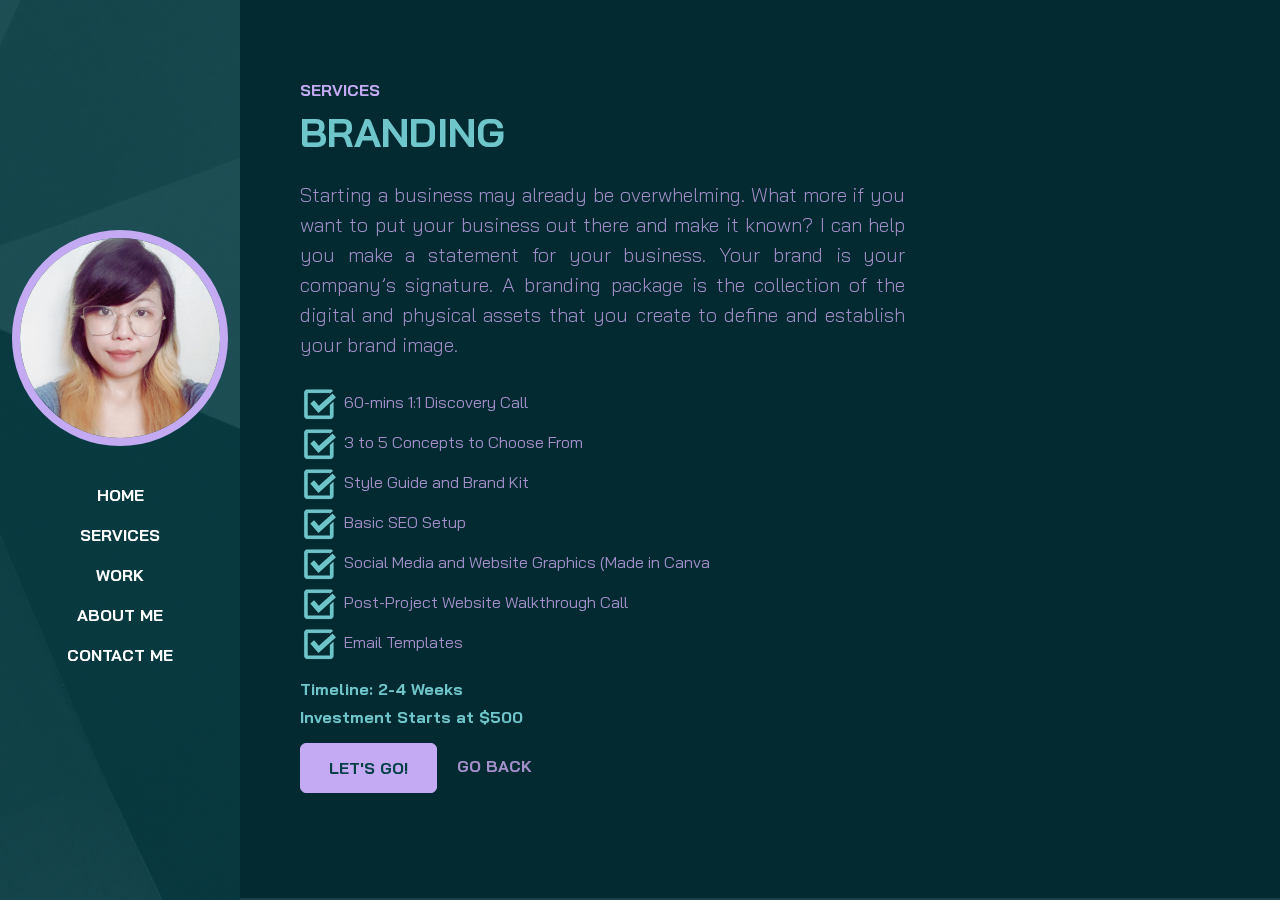
==== commit 93120da1: "Finished Services Pages" ====
--- a/branding.html
+++ b/branding.html
@@ -54,8 +54,8 @@
           <div class="row pb-4" data-aos="fade-up">
             <div class="col-lg-8">
               <h6 class="text-brand">SERVICES</h6>
-              <h1 class="mb-4">WEBSITE DESIGN AND DEVELOPMENT</h1>
-              <p class="lead mt-2 mb-4 what-i-do" data-aos="fade-up" data-aos-delay="300">This is perfect for businesses which are still starting their online presence. Our main goal is to build a conversion-focused website to attract your audience and sign more clients.</p>
+              <h1 class="mb-4">BRANDING</h1>
+              <p class="lead mt-2 mb-4 what-i-do" data-aos="fade-up" data-aos-delay="300">Starting a business may already be overwhelming. What more if you want to put your business out there and make it known? I can help you make a statement for your business. Your brand is your company’s signature. A branding package is the collection of the digital and physical assets that you create to define and establish your brand image.</p>
               <div data-aos="fade-up" data-aos-delay="600">
                   
                 <div class="mb-3" data-aos="fade-up " data-aos-delay="600">
@@ -76,8 +76,8 @@
                 <span>Email Templates</span><br>
               </div>
     
-              <div class="mb-3"><h6 class="text-brand">Timeline: 2-4 Weeks</h6>
-                <h6 class="text-brand">Investment Starts at $500</h6>
+              <div class="mb-3"><h6 class="text-brand2">Timeline: 2-4 Weeks</h6>
+                <h6 class="text-brand2">Investment Starts at $500</h6>
                 </div>
               
                 <div data-aos="fade-up" data-aos-delay="600">
--- a/assets/css/style.css
+++ b/assets/css/style.css
@@ -38,6 +38,10 @@
 
 .text-brand {
     color: var(--color-brand);
+}
+
+.text-brand-2 {
+    color: var(--color-brand2);
 }
 
 .bg-base {
@@ -177,8 +181,6 @@
     transform: scale(1.5);
 }
 
-/* FORM */
-
-.form-heading {
-    color: var(--color-heading);
-}+.service-description {
+    box-sizing: border-box;
+  }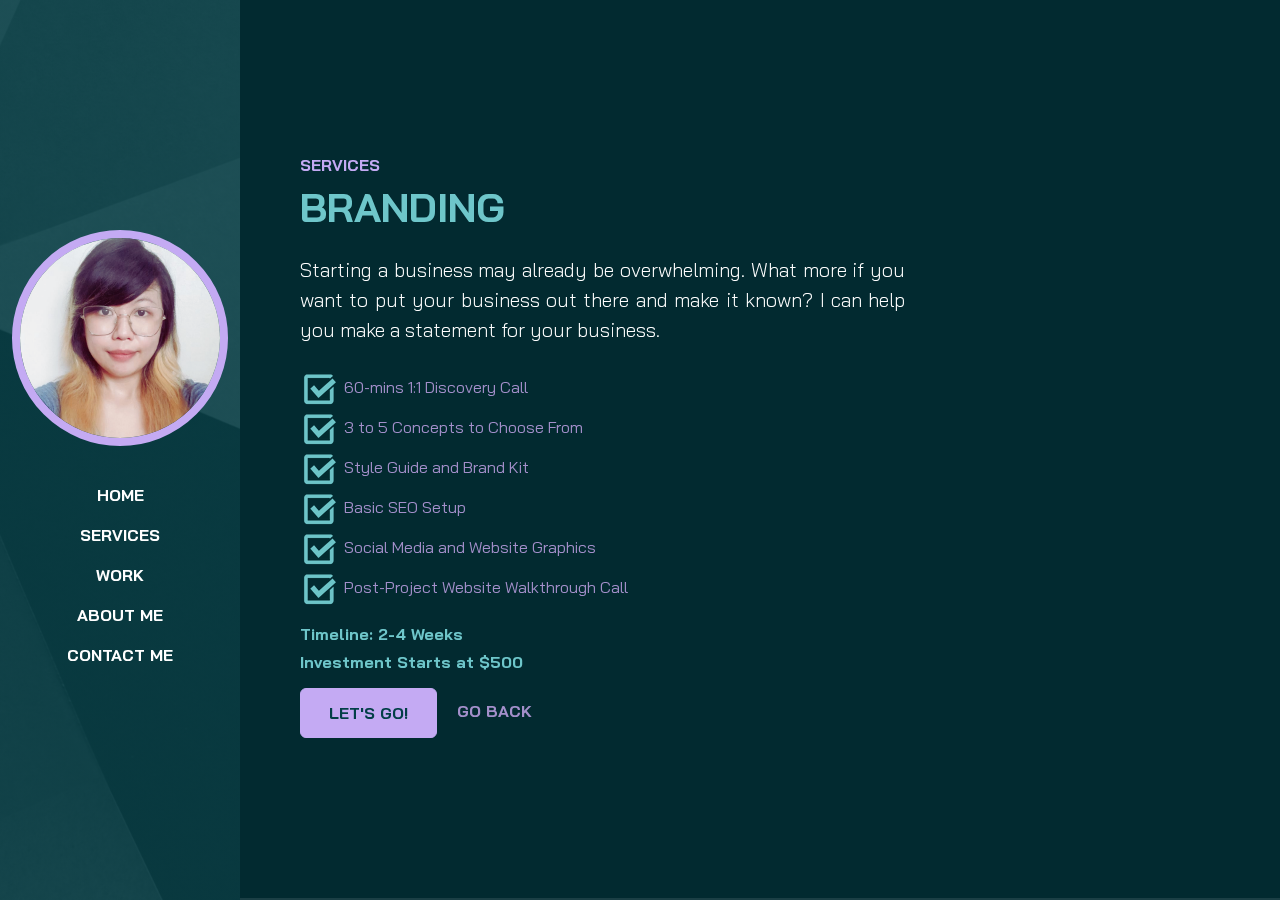
==== commit dd52ec65: "ez" ====
--- a/branding.html
+++ b/branding.html
@@ -53,9 +53,9 @@
         <div class="container">
           <div class="row pb-4" data-aos="fade-up">
             <div class="col-lg-8">
-              <h6 class="text-brand">SERVICES</h6>
+              <h6 class="text-brand service-header">SERVICES</h6>
               <h1 class="mb-4">BRANDING</h1>
-              <p class="lead mt-2 mb-4 what-i-do" data-aos="fade-up" data-aos-delay="300">Starting a business may already be overwhelming. What more if you want to put your business out there and make it known? I can help you make a statement for your business. Your brand is your company’s signature. A branding package is the collection of the digital and physical assets that you create to define and establish your brand image.</p>
+              <p class="lead mt-2 mb-4 what-i-do" data-aos="fade-up" data-aos-delay="300">Starting a business may already be overwhelming. What more if you want to put your business out there and make it known? I can help you make a statement for your business.</p>
               <div data-aos="fade-up" data-aos-delay="600">
                   
                 <div class="mb-3" data-aos="fade-up " data-aos-delay="600">
@@ -69,11 +69,9 @@
                 <img src="assets/images/ul-icon.png" class="ul-icon">
                 <span>Basic SEO Setup</span><br>
                 <img src="assets/images/ul-icon.png" class="ul-icon">
-                <span>Social Media and Website Graphics (Made in Canva</span><br>
+                <span>Social Media and Website Graphics</span><br>
                 <img src="assets/images/ul-icon.png" class="ul-icon">
                 <span>Post-Project Website Walkthrough Call</span><br>
-                <img src="assets/images/ul-icon.png" class="ul-icon">
-                <span>Email Templates</span><br>
               </div>
     
               <div class="mb-3"><h6 class="text-brand2">Timeline: 2-4 Weeks</h6>
@@ -82,13 +80,8 @@
               
                 <div data-aos="fade-up" data-aos-delay="600">
                   <a href="index.html #contact-me" class="btn btn-brand me-3">LET'S GO!</a>
-                <a href="index.html #services" class="link-custom">GO BACK</a>
-                  
-    
+                <a href="index.html #services" class="link-custom">GO BACK</a>   
                 </div>
-    
-    
-    
             </div>
             </div>
           </div>
--- a/assets/css/style.css
+++ b/assets/css/style.css
@@ -181,6 +181,10 @@
     transform: scale(1.5);
 }
 
-.service-description {
-    box-sizing: border-box;
-  }+.service-description, .what-i-do, .contact-details, .website-description, .intro {
+    color: #fff;
+  }
+
+.service-header {
+    padding-top: 20px;
+}